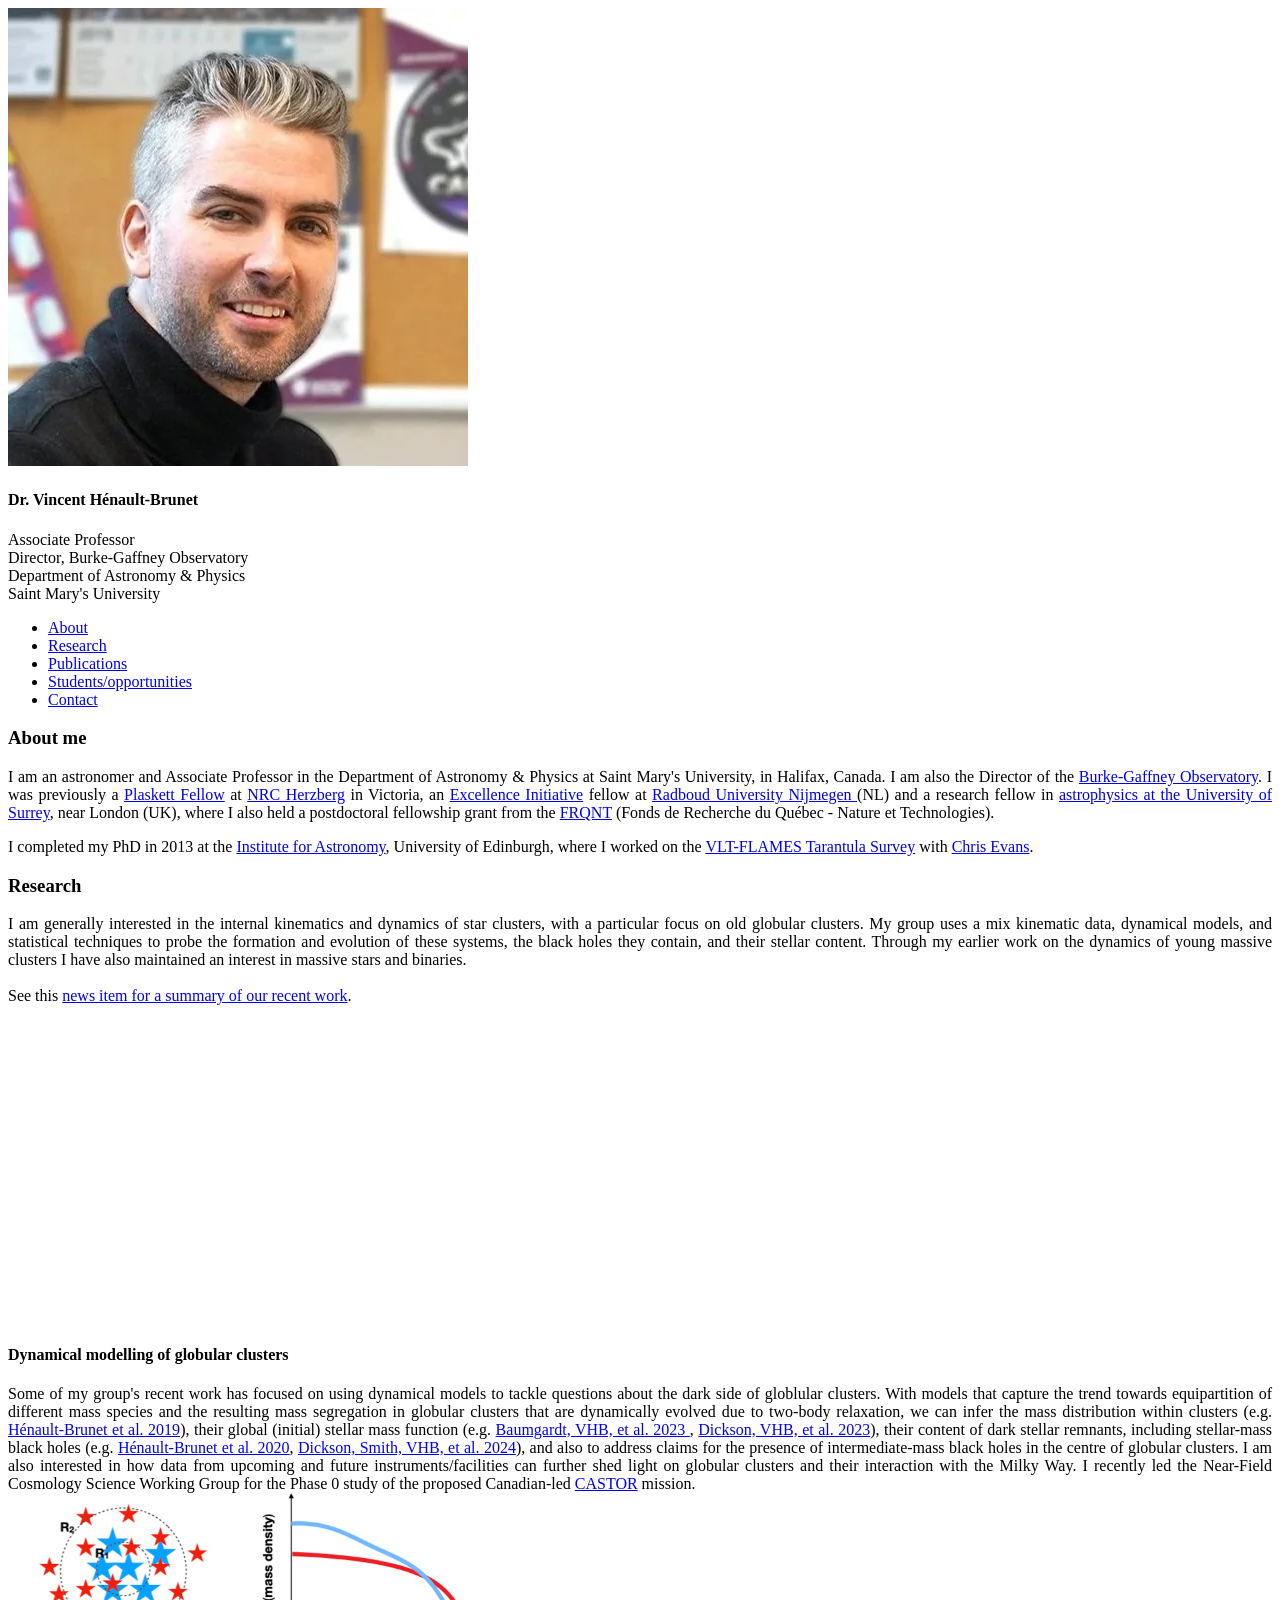
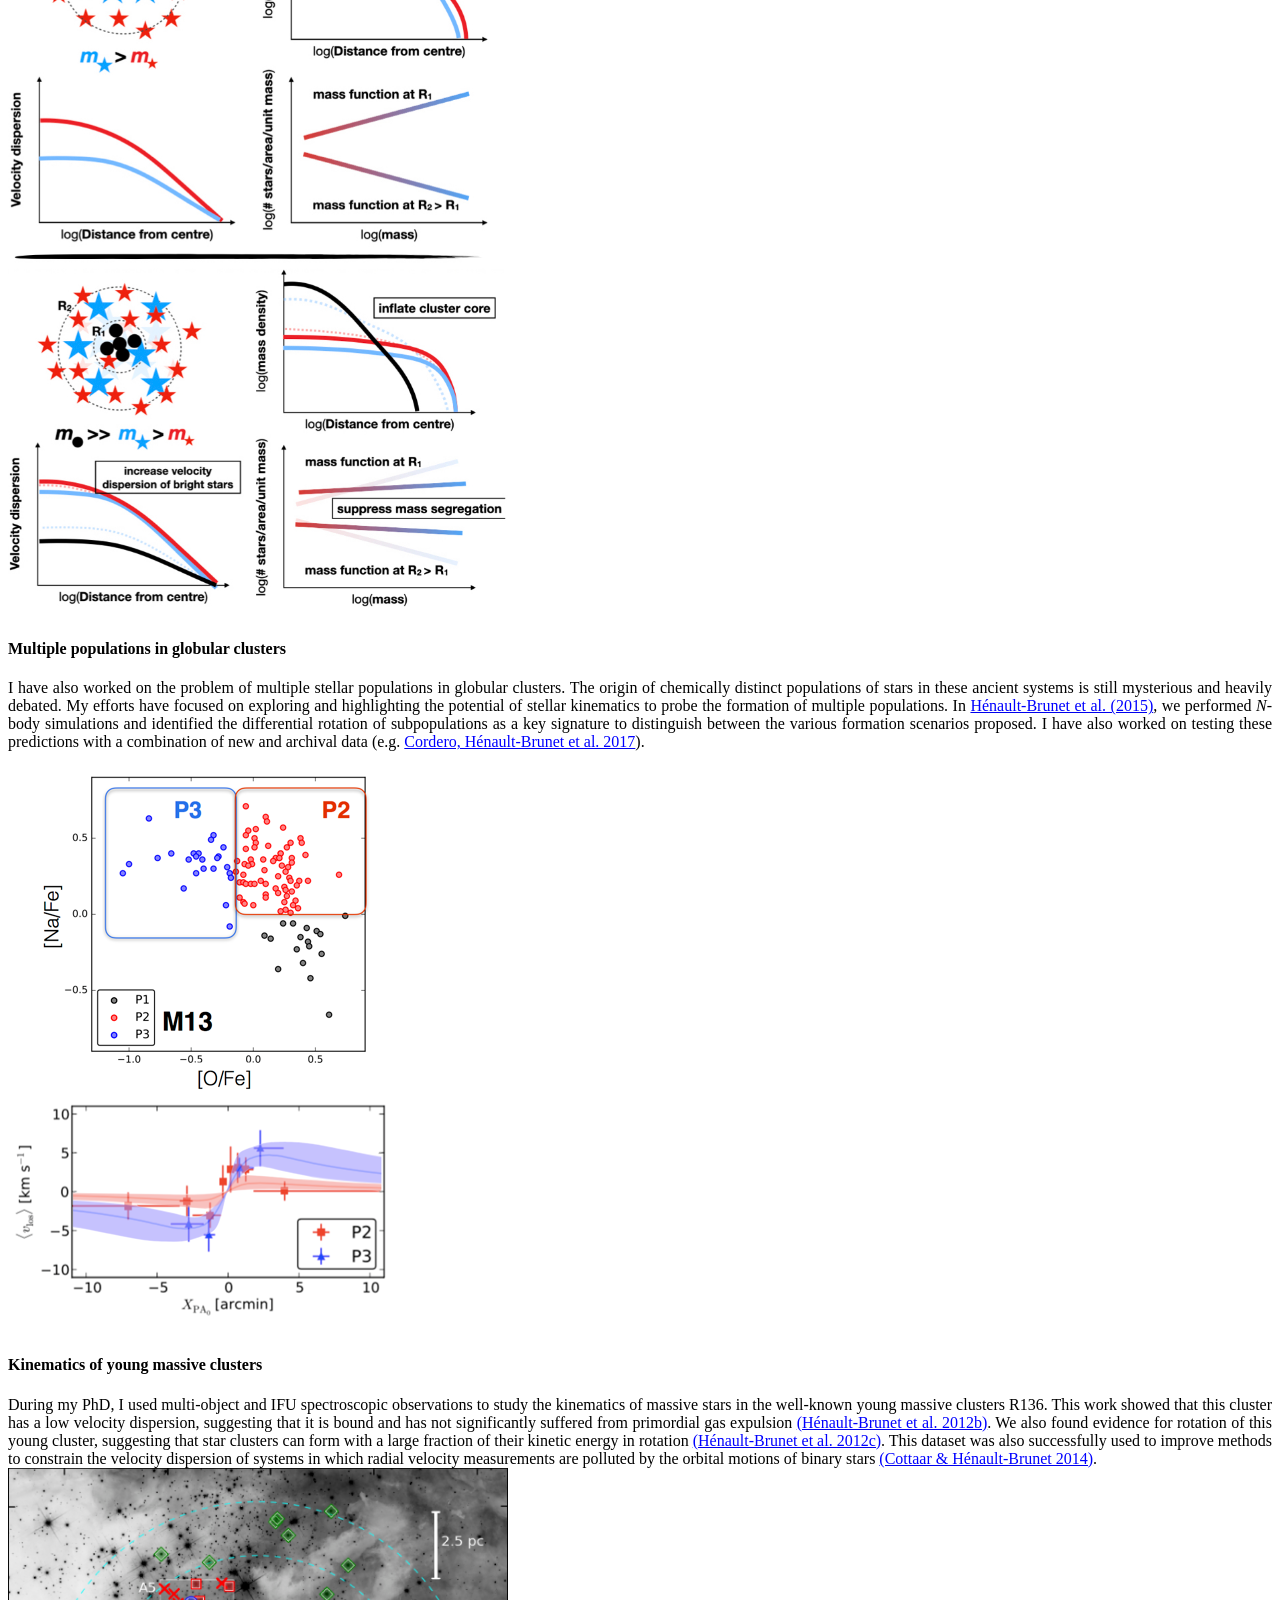
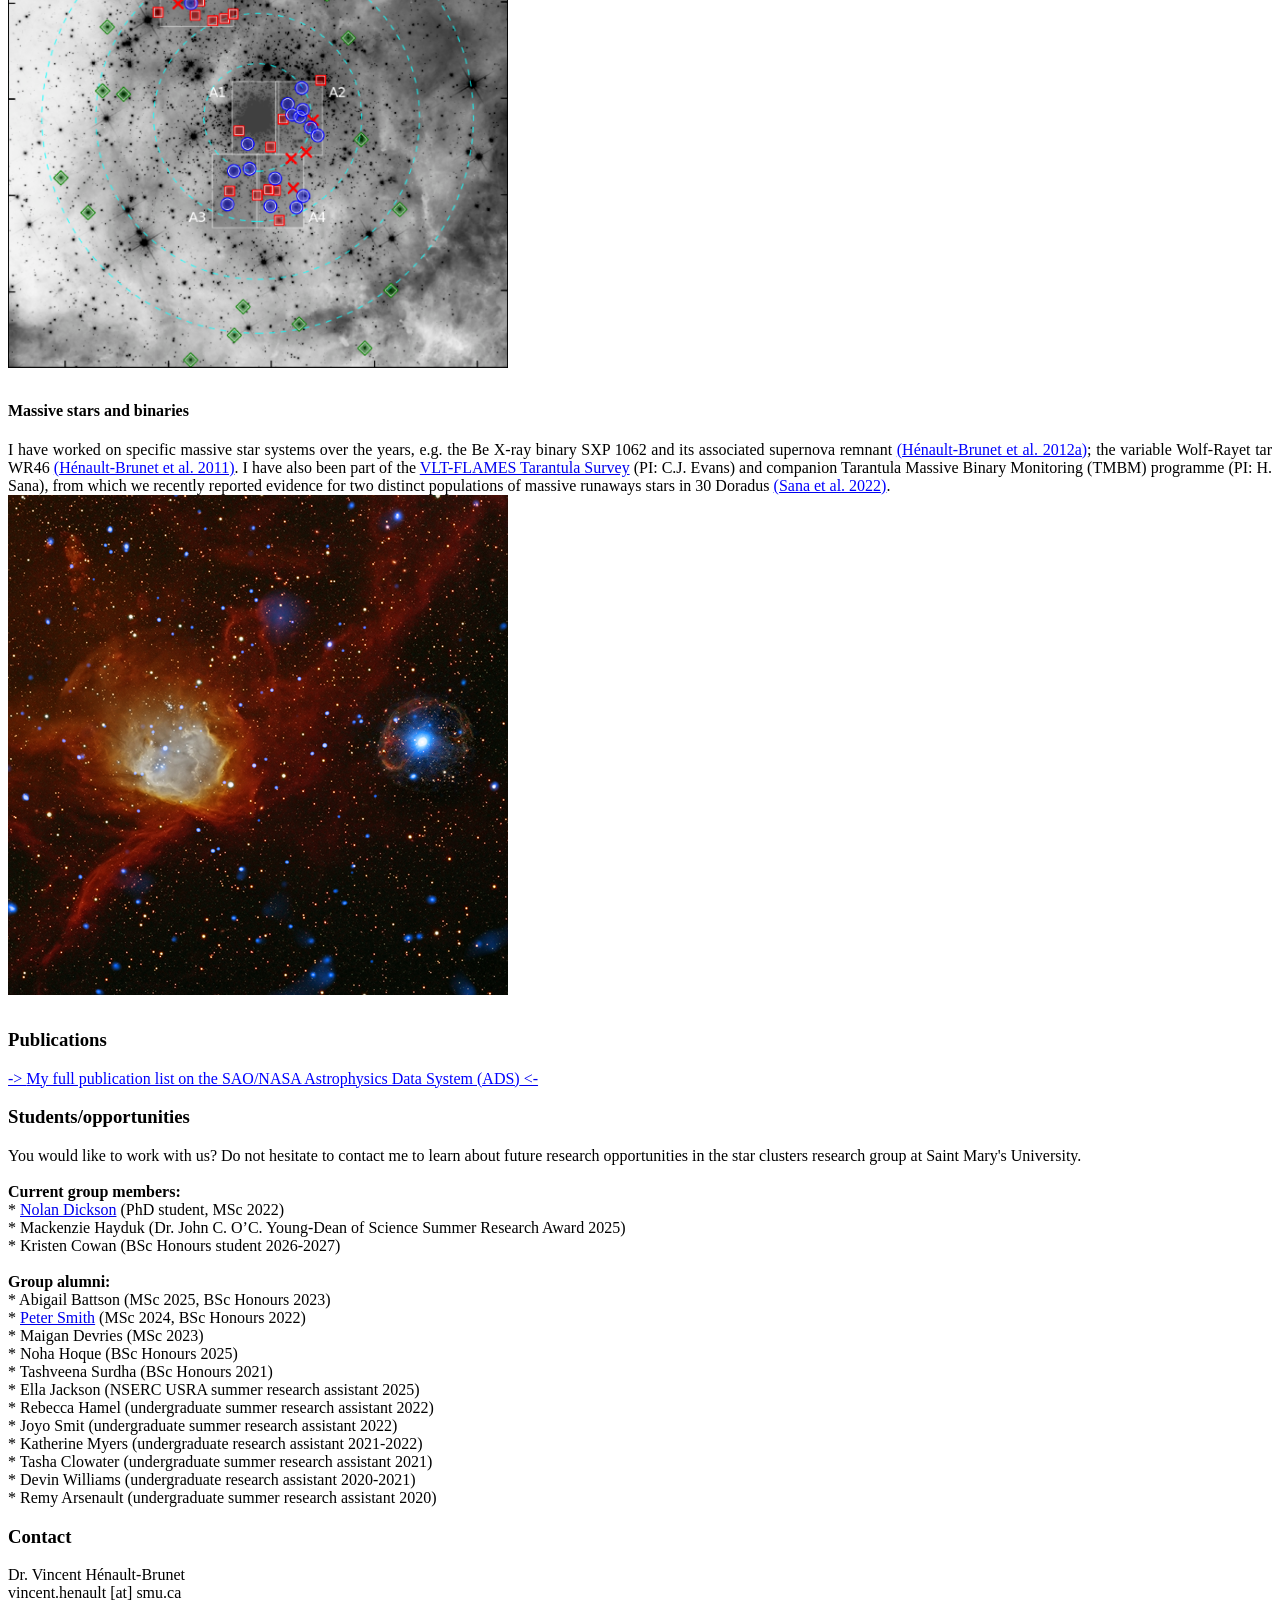
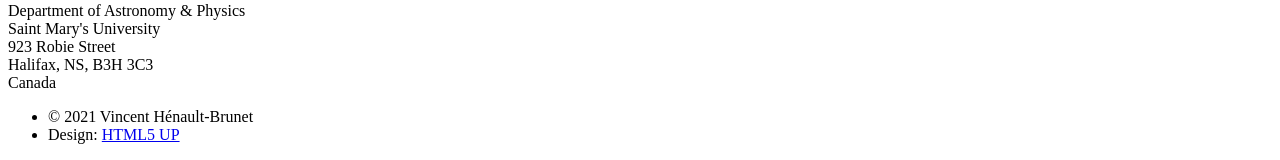
==== index.html @ 4a6a216c "Initial commit: personal research website Static HTML5 UP "Read Only" site, prepared for GitHub Page" ====
<!DOCTYPE HTML> <!-- Read Only by HTML5 UP html5up.net | @n33co Free for
personal and commercial use under the CCA 3.0 license (html5up.net/license) -->
<html> <head> <title>Vincent H&eacute;nault-Brunet / Research web page</title>
<meta http-equiv="content-type" content="text/html; charset=utf-8" /> <meta
name="description" content="" /> <meta name="keywords" content="" /> <!--[if lte
IE 8]><script src="css/ie/html5shiv.js"></script><![endif]--> <script
src="js/jquery.min.js"></script> <script
src="js/jquery.scrollzer.min.js"></script> <script
src="js/jquery.scrolly.min.js"></script> <script src="js/skel.min.js"></script>
<script src="js/skel-layers.min.js"></script> <script src="js/init.js"></script>
<noscript> <link rel="stylesheet" href="css/skel.css" /> <link rel="stylesheet"
href="css/style.css" /> <link rel="stylesheet" href="css/style-xlarge.css" />
</noscript> <!--[if lte IE 8]><link rel="stylesheet" href="css/ie/v8.css"
/><![endif]--> </head> <body>

<!-- Default Statcounter code for Research web page
https://www.astro.ru.nl/~vincenthb -->
<script type="text/javascript">
var sc_project=6821546;
var sc_invisible=1;
var sc_security="20233c30";
</script>
<script type="text/javascript"
src="https://www.statcounter.com/counter/counter.js"
async></script>
<noscript><div class="statcounter"><a title="Web Analytics
Made Easy - StatCounter" href="http://statcounter.com/"
target="_blank"><img class="statcounter"
src="//c.statcounter.com/6821546/0/20233c30/1/" alt="Web
Analytics Made Easy - StatCounter"></a></div></noscript>
<!-- End of Statcounter Code -->


		<div id="wrapper">

			<!-- Header --> <section id="header" class="skel-layers-fixed"> <header>
			<span class="image avatar"><img src="images/VHB2.jpg" alt="" /></span> <h2
			id="logo"><a href="#"></a></h2> <h4>Dr. Vincent H&eacute;nault-Brunet</h4>
			 Associate Professor </br> Director, Burke-Gaffney Observatory </br>Department of Astronomy & Physics </br> Saint Mary's University </br> </header> <nav id="nav"> <ul> <li><a href="#one"
			class="active">About</a></li> <li><a href="#two">Research</a></li> <li ><a
			href="#three">Publications</a></li> <li><a href="#four">Students/opportunities</a></li> <li><a href="#five">Contact</a></li>
			</ul> </nav>


					<footer>

		 </footer> </section>

			<!-- Main --> <div id="main">

					<!-- One --> <section id="one"> <div class="container"> <header
					class="major"> <h3>About me</h3> </header> <p align="justify"
					style="margin-bottom: 10px;"> I am an astronomer and Associate Professor in the Department of
					Astronomy & Physics at Saint Mary's University, in Halifax, Canada. I am also the Director of the <a href="https://observatory.smu.ca">Burke-Gaffney Observatory</a>. I was previously a <a
					href="http://astroherzberg.org/about-us/plaskett-fellowship/">Plaskett
					Fellow</a> at <a href="http://astroherzberg.org/about-us/">NRC
					Herzberg</a> in Victoria, an <a
					href="http://www.ru.nl/excellence/"> Excellence Initiative</a> fellow
					at <a href="https://www.astro.ru.nl/en">Radboud University Nijmegen
					</a> (NL) and a research fellow in <a
					href="https://www.surrey.ac.uk/astrophysics-group">astrophysics at the University of
					Surrey</a>, near London (UK), where I also held a
					postdoctoral fellowship grant from the <a
					href="http://www.frqnt.gouv.qc.ca">FRQNT</a> (Fonds de Recherche du
					Qu&eacute;bec - Nature et Technologies).</p><p align="justify"
					style="margin-bottom: 10px;"> I completed my PhD in 2013 at the <a
					href="http://www.roe.ac.uk/ifa/">Institute for Astronomy</a>,
					University of Edinburgh, where I worked on the <a
					href="http://www.roe.ac.uk/~cje/tarantula/">VLT-FLAMES Tarantula
					Survey</a> with <a
					href="http://www.roe.ac.uk/~cje/">Chris Evans</a>.</p>

							</div> </section>




					<!-- Two --> <section id="two"> <div class="container">
					<h3>Research</h3> <p align="justify">

					I am generally interested in the
					internal kinematics and dynamics of star clusters, with a particular focus on old globular clusters.
					My group uses a mix kinematic data, dynamical models, and statistical techniques to probe the formation and evolution of these
					systems, the black holes they contain, and their stellar content.
					Through my
					earlier work on the dynamics of young massive clusters I have also maintained an
					interest in massive stars and binaries. </br></br>
				See this <a
				href="https://news.smu.ca/news/2025/3/4/astronomers-study-swarms-of-black-holes"><font color="blue" >news item for a summary of our recent work</font></a>.</br>

<iframe width="560" height="315" src="https://www.youtube.com/embed/Ml4jVzB-dcc?si=Z1EGgcB-Htsu3jeB" title="YouTube video player" frameborder="0" allow="accelerometer; autoplay; clipboard-write; encrypted-media; gyroscope; picture-in-picture; web-share" referrerpolicy="strict-origin-when-cross-origin" allowfullscreen></iframe>

			</p>


								<div class="container">

									<article><div class="inner"> <h4> Dynamical modelling of
									globular clusters</h4> <p align="justify"  style="margin-
									bottom: 30px;">
									Some of my group's recent work has focused on using dynamical models to tackle questions about the dark side of globlular clusters.
									With models that capture the trend towards equipartition of different mass species and the resulting mass segregation in globular clusters
									that are dynamically evolved due to two-body relaxation, we can
									infer the mass distribution within
									clusters (e.g. <a
									href="https://ui.adsabs.harvard.edu/abs/2019MNRAS.483.1400H/abstract"><font color="blue" >Hénault-Brunet et al. 2019</font></a>), their global (initial) stellar mass function (e.g. <a href="https://ui.adsabs.harvard.edu/abs/2023MNRAS.521.3991B/abstract"><font color="blue" >Baumgardt, VHB, et al. 2023 </font></a>, <a
									href="https://ui.adsabs.harvard.edu/abs/2023MNRAS.522.5320D/abstract"><font color="blue" >Dickson, VHB, et al. 2023</font></a>), their content of dark stellar
									remnants, including stellar-mass black holes (e.g. <a
									href="https://ui.adsabs.harvard.edu/abs/2020MNRAS.491..113H/abstract"><font color="blue" >Hénault-Brunet et al. 2020</font></a>, <a
									href="https://ui.adsabs.harvard.edu/abs/2024MNRAS.529..331D/abstract"><font color="blue" >Dickson, Smith, VHB, et al. 2024</font></a>), and also to address claims for the presence of
									intermediate-mass black holes in the centre of globular
									clusters.
									I am also interested in how data from upcoming and future instruments/facilities can further shed light on globular clusters and their interaction with the Milky Way. I recently led the Near-Field Cosmology Science Working Group for the Phase 0 study of the proposed Canadian-led <a
									href="https://www.castormission.org"><font color="blue" >CASTOR</font></a> mission.</br>

									<a
									href=""
									class="image"><img src="images/BH_GC.jpeg" width="500" alt=""
									/></a>


										</p></div> </article>






	<article>
	 <div class="inner"> <h4>Multiple populations in globular clusters</h4> <p
	align="justify"  style="margin-bottom: 30px;"> I have also worked on the problem of multiple stellar populations
	in globular clusters. The origin of chemically distinct populations of stars
	in these ancient systems is still mysterious and heavily debated. My efforts have focused
	on exploring and highlighting the potential of stellar kinematics to probe the
	formation of multiple populations. In <a
	href="http://adsabs.harvard.edu/abs/2015MNRAS.450.1164H"> <font color="blue"
	>H&eacute;nault-Brunet et al. (2015)</font></a>, we performed <i>N</i>-body
	simulations and identified the differential rotation of subpopulations as a
	key signature to distinguish between the various formation scenarios proposed.
	I have also worked on testing these predictions with a combination of new and archival
	data (e.g. <a href="http://adsabs.harvard.edu/abs/2017MNRAS.465.3515C"><font
	color="blue">Cordero, H&eacute;nault-Brunet et al. 2017</font></a>)</a>.</br>

	<a href="http://adsabs.harvard.edu/abs/2017MNRAS.465.3515C" class="image"><img src="images/m13_2.png" alt="" /></p></a></div> </article>


									<article> <div class="inner"> <h4>Kinematics of young massive
									clusters</h4> <p align="justify"  style="margin-bottom:
									30px;">During my PhD, I used multi-object and IFU
									spectroscopic observations to study the kinematics of massive
									stars in the well-known young massive clusters R136. This work
									 showed that this cluster has a low velocity dispersion,
									suggesting that it is bound and has not significantly suffered
									 from primordial gas expulsion <a
									href="http://adsabs.harvard.edu/abs/2012A%26A...546A..73H">
									<font color="blue" >(H&eacute;nault-Brunet et al.
									2012b)</font></a>. We also found evidence for rotation of this
									 young cluster, suggesting that star clusters can form with a
									large fraction of their kinetic energy in rotation <a
									href="http://adsabs.harvard.edu/abs/2012A%26A...545L...1H">
									<font color="blue" >(H&eacute;nault-Brunet et al.
									2012c)</font></a>. This dataset was also successfully used to
									improve methods to constrain the velocity dispersion of
									systems in which radial velocity measurements are polluted by
									the orbital motions of binary stars <a
									href="http://adsabs.harvard.edu/abs/2014A%26A...562A..20C">
									<font color="blue" >(Cottaar & H&eacute;nault-Brunet
									2014)</font></a>.</br>

									<a
								 href="http://adsabs.harvard.edu/abs/2012A%26A...546A..73H"
								 class="image"><img src="images/R136_sources_nosat.png" width="500" alt=""
								 /></a>

						</p> </div> </article>

																			<article>
																			<div class="inner"> <h4>Massive stars and binaries</h4> <p align="justify"
																			style="margin-bottom: 30px;">I have worked
																			on specific massive star systems over the
																			years, e.g. the Be X-ray binary SXP 1062
																			and its associated supernova remnant <a
																			href="http://adsabs.harvard.edu/abs/2012MNR
																			RAS.420L..13H"> <font color="blue"
																			>(H&eacute;nault-Brunet et al.
																			2012a)</font></a>; the variable Wolf-Rayet
																			 tar WR46 <a
																			href="http://adsabs.harvard.edu/abs/2011ApJ
																			J...735...13H"> <font color="blue"
																			>(H&eacute;nault-Brunet et al.
																			2011)</font></a>. I have also been part
																			of the <a
																			href="http://www.roe.ac.uk/~cje/tarantula/"
																			">VLT-FLAMES Tarantula Survey</a> (PI:
																			C.J. Evans) and companion Tarantula Massive
																			Binary Monitoring (TMBM) programme (PI: H.
																			Sana), from which we recently reported evidence for two distinct populations of massive runaways stars in 30 Doradus <a
																		 href="https://ui.adsabs.harvard.edu/abs/2022A%26A...668L...5S/abstract"> <font color="blue"
																		 >(Sana et al.
																		 2022)</font></a>.</br>

																			<a href="http://chandra.harvard.edu/photo/2011/sxp1062/" class="image"><img
																			src="images/sxp1062_lg.jpg" width="500" alt="" /></a>

										</p> </div> </article>

								</div> </div>


						</section>


					<!-- Three --> <section id="three"> <div class="container">
					<h3>Publications</h3> <p><a href="https://ui.adsabs.harvard.edu/search/filter_database_fq_database=OR&filter_database_fq_database=database%3A%22astronomy%22&fq=%7B!type%3Daqp%20v%3D%24fq_database%7D&fq_database=(database%3A%22astronomy%22)&q=author%3A(%22henault-brunet%22)&sort=date%20desc%2C%20bibcode%20desc&p_=0">->
					<font color="blue"> My full publication list on the SAO/NASA
					Astrophysics Data System (ADS)</font> <-</a></p>



    </div>

						</section>


					<!-- Four --> <section id="four"> <div class="container">
					<h3>Students/opportunities</h3> <p> You would like to work with us? Do not hesitate to contact me to learn about future research opportunities in the star clusters research group at Saint Mary's University. </br></br>
					<b>Current group members:</b></br>
				        * <a href="http://observatory.smu.ca/~ndickson/">Nolan Dickson</a> (PhD student, MSc 2022)</br>
					* Mackenzie Hayduk (Dr. John C. O’C. Young-Dean of Science Summer Research Award 2025) </br>
					* Kristen Cowan (BSc Honours student 2026-2027)</br>
					</br>

					<b>Group alumni:</b></br>
					* Abigail Battson (MSc 2025, BSc Honours 2023)</br>
					* <a href='https://pjs902.github.io'>Peter Smith</a> (MSc 2024, BSc Honours 2022)</br>
					* Maigan Devries (MSc 2023)</br>
					* Noha Hoque (BSc Honours 2025) </br>
					* Tashveena Surdha (BSc Honours 2021)</br>
					* Ella Jackson (NSERC USRA summer research assistant 2025)</br>
					* Rebecca Hamel (undergraduate summer research assistant 2022)</br>
					* Joyo Smit (undergraduate summer research assistant 2022)</br>
					* Katherine Myers (undergraduate research assistant 2021-2022)</br>
					* Tasha Clowater (undergraduate summer research assistant 2021)</br>
					* Devin Williams (undergraduate research assistant 2020-2021)</br>
					* Remy Arsenault (undergraduate summer research assistant 2020)</br>
					</p>
					</div> </section>

					<!-- Five --> <section id="five"> <div class="container">
					<h3>Contact</h3> <p>Dr. Vincent H&eacute;nault-Brunet </br>
					vincent.henault [at] smu.ca </br>Department of Astronomy &amp; Physics </br>
					Saint Mary's University </br> 923 Robie Street </br>  Halifax, NS, B3H 3C3
					</br> Canada</p>
					</div> </section>







				</div>

			<!-- Footer --> <section id="footer"> <div class="container"> <ul
			class="copyright"> <li>&copy; 2021 Vincent H&eacute;nault-Brunet</li><li>Design: <a href="http://html5up.net">HTML5 UP</a></li>
			</ul> </div> </section>

		</div>




	</body>
</html>
---- css/skel.css ----
/* Resets (http://meyerweb.com/eric/tools/css/reset/ | v2.0 | 20110126 | License: none (public domain)) */

	html,body,div,span,applet,object,iframe,h1,h2,h3,h4,h5,h6,p,blockquote,pre,a,abbr,acronym,address,big,cite,code,del,dfn,em,img,ins,kbd,q,s,samp,small,strike,strong,sub,sup,tt,var,b,u,i,center,dl,dt,dd,ol,ul,li,fieldset,form,label,legend,table,caption,tbody,tfoot,thead,tr,th,td,article,aside,canvas,details,embed,figure,figcaption,footer,header,hgroup,menu,nav,output,ruby,section,summary,time,mark,audio,video{margin:0;padding:0;border:0;font-size:100%;font:inherit;vertical-align:baseline;}article,aside,details,figcaption,figure,footer,header,hgroup,menu,nav,section{display:block;}body{line-height:1;}ol,ul{list-style:none;}blockquote,q{quotes:none;}blockquote:before,blockquote:after,q:before,q:after{content:'';content:none;}table{border-collapse:collapse;border-spacing:0;}body{-webkit-text-size-adjust:none}

/* Box Model */

	*, *:before, *:after {
		-moz-box-sizing: border-box;
		-webkit-box-sizing: border-box;
		box-sizing: border-box;
	}

/* Container */

	.container {
		margin-left: auto;
		margin-right: auto;

		/* width: (containers) */
		width: 45em;
	}

	/* Modifiers */

		/* 125% */
			.container.\31 25\25 {
				width: 100%;

				/* max-width: (containers * 1.25) */
				max-width: 56.25em;

				/* min-width: (containers) */
				min-width: 45em;
			}

		/* 75% */
			.container.\37 5\25 {

				/* width: (containers * 0.75) */
				width: 33.75em;

			}

		/* 50% */
			.container.\35 0\25 {

				/* width: (containers * 0.50) */
				width: 22.5em;

			}

		/* 25% */
			.container.\32 5\25 {

				/* width: (containers * 0.25) */
				width: 11.25em;

			}

/* Grid */

	.row {
		border-bottom: solid 1px transparent;
	}

	.row > * {
		float: left;
	}

	.row:after, .row:before {
		content: '';
		display: block;
		clear: both;
		height: 0;
	}

	.row.uniform > * > :first-child {
		margin-top: 0;
	}

	.row.uniform > * > :last-child {
		margin-bottom: 0;
	}

	/* Gutters */

		/* Normal */

			.row > * {
				/* padding: (gutters.horizontal) 0 0 (gutters.vertical) */
				padding: 0 0 0 2em;
			}

			.row {
				/* margin: -(gutters.horizontal) 0 -1px -(gutters.vertical) */
				margin: 0 0 -1px -2em;
			}

			.row.uniform > * {
				/* padding: (gutters.vertical) 0 0 (gutters.vertical) */
				padding: 2em 0 0 2em;
			}

			.row.uniform {
				/* margin: -(gutters.vertical) 0 -1px -(gutters.vertical) */
				margin: -2em 0 -1px -2em;
			}

		/* 200% */

			.row.\32 00\25 > * {
				/* padding: (gutters.horizontal) 0 0 (gutters.vertical) */
				padding: 0 0 0 4em;
			}

			.row.\32 00\25 {
				/* margin: -(gutters.horizontal) 0 -1px -(gutters.vertical) */
				margin: 0 0 -1px -4em;
			}

			.row.uniform.\32 00\25 > * {
				/* padding: (gutters.vertical) 0 0 (gutters.vertical) */
				padding: 4em 0 0 4em;
			}

			.row.uniform.\32 00\25 {
				/* margin: -(gutters.vertical) 0 -1px -(gutters.vertical) */
				margin: -4em 0 -1px -4em;
			}

		/* 150% */

			.row.\31 50\25 > * {
				/* padding: (gutters.horizontal) 0 0 (gutters.vertical) */
				padding: 0 0 0 1.5em;
			}

			.row.\31 50\25 {
				/* margin: -(gutters.horizontal) 0 -1px -(gutters.vertical) */
				margin: 0 0 -1px -1.5em;
			}

			.row.uniform.\31 50\25 > * {
				/* padding: (gutters.vertical) 0 0 (gutters.vertical) */
				padding: 1.5em 0 0 1.5em;
			}

			.row.uniform.\31 50\25 {
				/* margin: -(gutters.vertical) 0 -1px -(gutters.vertical) */
				margin: -1.5em 0 -1px -1.5em;
			}

		/* 50% */

			.row.\35 0\25 > * {
				/* padding: (gutters.horizontal) 0 0 (gutters.vertical) */
				padding: 0 0 0 1em;
			}

			.row.\35 0\25 {
				/* margin: -(gutters.horizontal) 0 -1px -(gutters.vertical) */
				margin: 0 0 -1px -1em;
			}

			.row.uniform.\35 0\25 > * {
				/* padding: (gutters.vertical) 0 0 (gutters.vertical) */
				padding: 1em 0 0 1em;
			}

			.row.uniform.\35 0\25 {
				/* margin: -(gutters.vertical) 0 -1px -(gutters.vertical) */
				margin: -1em 0 -1px -1em;
			}

		/* 25% */

			.row.\32 5\25 > * {
				/* padding: (gutters.horizontal) 0 0 (gutters.vertical) */
				padding: 0 0 0 0.5em;
			}

			.row.\32 5\25 {
				/* margin: -(gutters.horizontal) 0 -1px -(gutters.vertical) */
				margin: 0 0 -1px -0.5em;
			}

			.row.uniform.\32 5\25 > * {
				/* padding: (gutters.vertical) 0 0 (gutters.vertical) */
				padding: 0.5em 0 0 0.5em;
			}

			.row.uniform.\32 5\25 {
				/* margin: -(gutters.vertical) 0 -1px -(gutters.vertical) */
				margin: -0.5em 0 -1px -0.5em;
			}

		/* 0% */

			.row.\30 \25 > * {
				padding: 0;
			}

			.row.\30 \25 {
				margin: 0 0 -1px 0;
			}

	/* Cells */

		.\31 2u, .\31 2u\24 { width: 100%; clear: none; margin-left: 0; }
		.\31 1u, .\31 1u\24 { width: 91.6666666667%; clear: none; margin-left: 0; }
		.\31 0u, .\31 0u\24 { width: 83.3333333333%; clear: none; margin-left: 0; }
		.\39 u, .\39 u\24 { width: 75%; clear: none; margin-left: 0; }
		.\38 u, .\38 u\24 { width: 66.6666666667%; clear: none; margin-left: 0; }
		.\37 u, .\37 u\24 { width: 58.3333333333%; clear: none; margin-left: 0; }
		.\36 u, .\36 u\24 { width: 50%; clear: none; margin-left: 0; }
		.\35 u, .\35 u\24 { width: 41.6666666667%; clear: none; margin-left: 0; }
		.\34 u, .\34 u\24 { width: 33.3333333333%; clear: none; margin-left: 0; }
		.\33 u, .\33 u\24 { width: 25%; clear: none; margin-left: 0; }
		.\32 u, .\32 u\24 { width: 16.6666666667%; clear: none; margin-left: 0; }
		.\31 u, .\31 u\24 { width: 8.3333333333%; clear: none; margin-left: 0; }

		.\31 2u\24 + *,
		.\31 1u\24 + *,
		.\31 0u\24 + *,
		.\39 u\24 + *,
		.\38 u\24 + *,
		.\37 u\24 + *,
		.\36 u\24 + *,
		.\35 u\24 + *,
		.\34 u\24 + *,
		.\33 u\24 + *,
		.\32 u\24 + *,
		.\31 u\24 + * {
			clear: left;
		}

		.\-11u { margin-left: 91.6666666667% }
		.\-10u { margin-left: 83.3333333333% }
		.\-9u { margin-left: 75% }
		.\-8u { margin-left: 66.6666666667% }
		.\-7u { margin-left: 58.3333333333% }
		.\-6u { margin-left: 50% }
		.\-5u { margin-left: 41.6666666667% }
		.\-4u { margin-left: 33.3333333333% }
		.\-3u { margin-left: 25% }
		.\-2u { margin-left: 16.6666666667% }
		.\-1u { margin-left: 8.3333333333% }
---- css/ie/v8.css ----
/*
	Read Only by HTML5 UP
	html5up.net | @n33co
	Free for personal and commercial use under the CCA 3.0 license (html5up.net/license)
*/

/* Basic */

	code,
	input[type="text"],
	input[type="password"],
	input[type="email"],
	select,
	textarea,
	.box,
	.image,
	.image img,
	input[type="submit"],
	input[type="reset"],
	input[type="button"],
	.button {
		position: relative;
		-ms-behavior: url("css/ie/PIE.htc");
	}

/* Form */

	input[type="text"],
	input[type="password"],
	input[type="email"],
	select {
		line-height: 2.75em;
	}

	input[type="checkbox"],
	input[type="radio"] {
		-moz-appearance: normal;
		-webkit-appearance: normal;
		-o-appearance: normal;
		-ms-appearance: normal;
		appearance: normal;
	}

		input[type="checkbox"] + label,
		input[type="radio"] + label {
			padding: 0 0 0 1.5em;
		}

			input[type="checkbox"] + label:before,
			input[type="radio"] + label:before {
				display: none;
			}

/* Button */

	input[type="submit"].alt,
	input[type="reset"].alt,
	input[type="button"].alt,
	.button.alt {
		border: solid 2px #e4e4e4;
	}
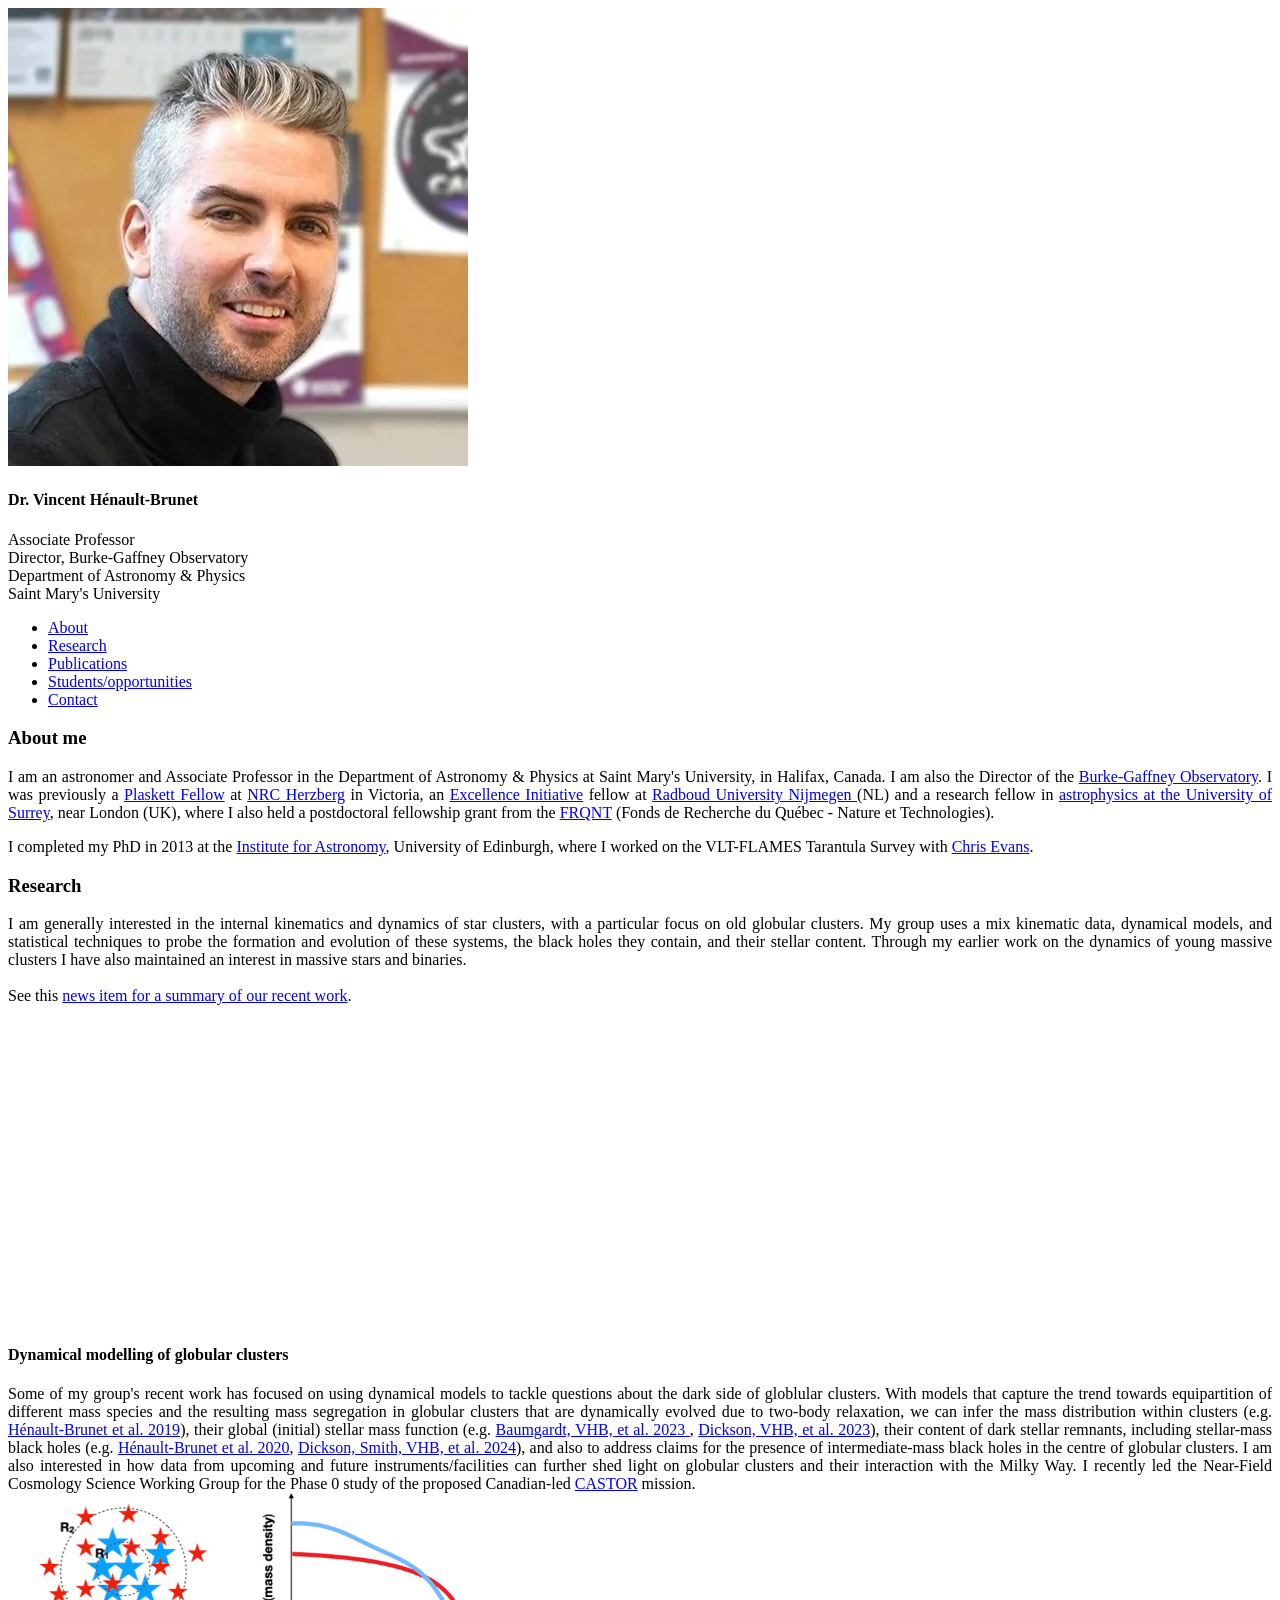
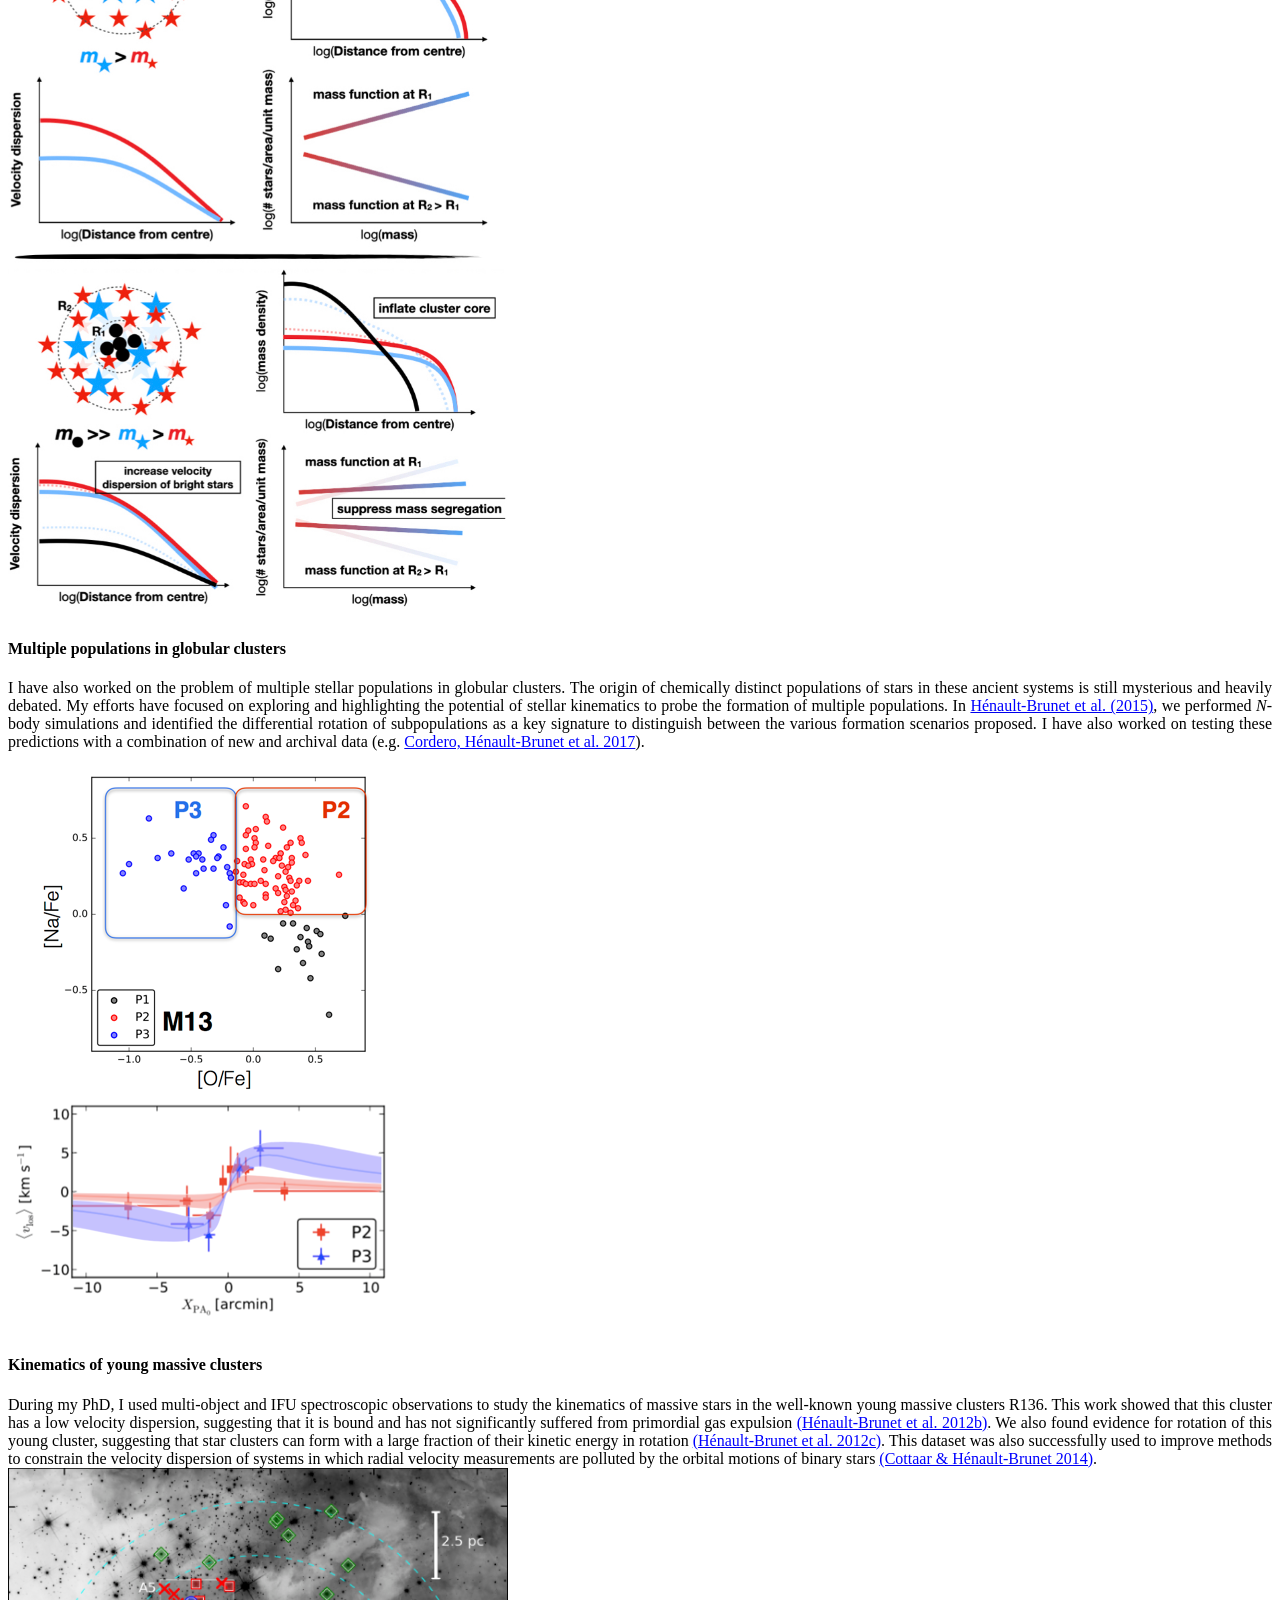
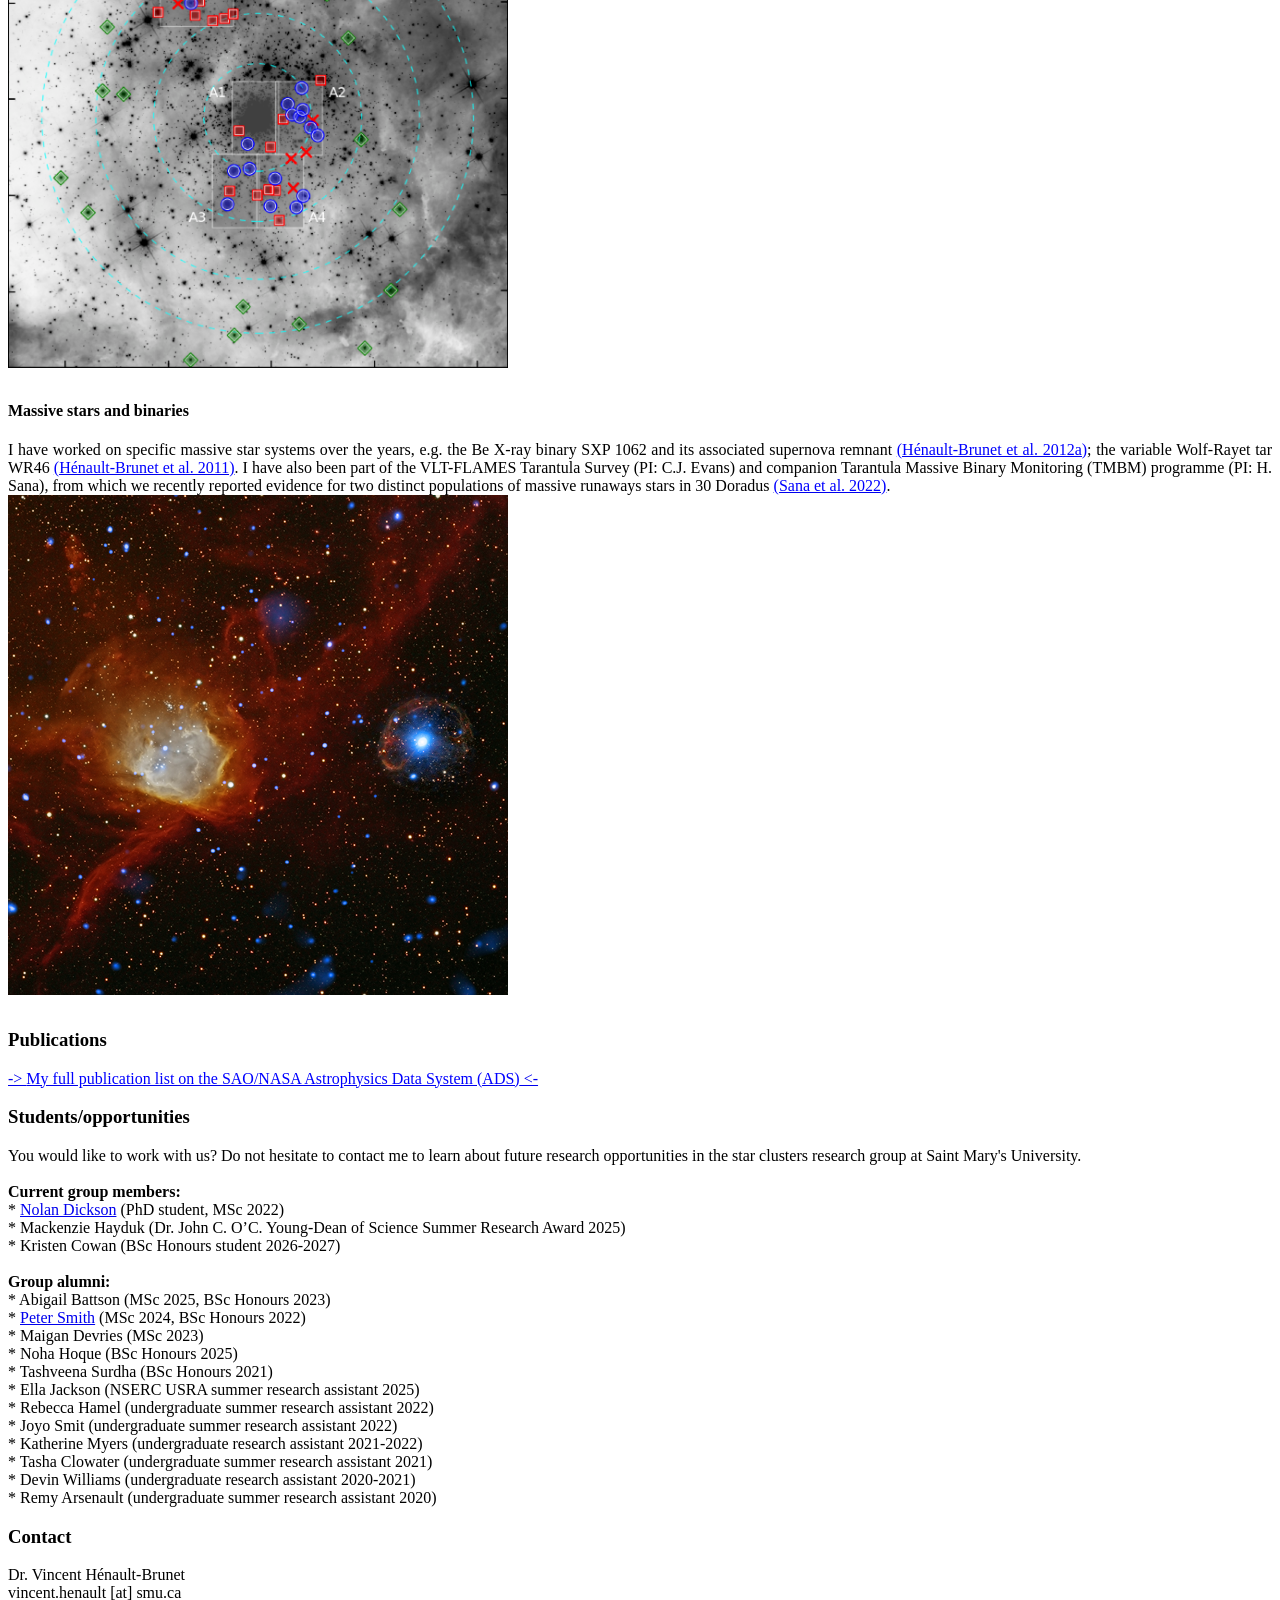
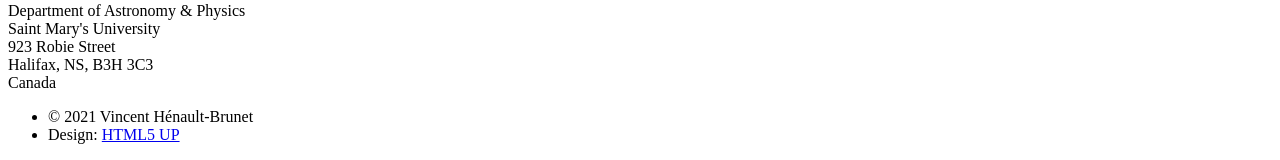
==== commit 1aaedc76: "Remove dead Tarantula Survey links and repair other broken URLs - unlink the two roe.ac.uk/~cje/tara" ====
--- a/index.html
+++ b/index.html
@@ -56,19 +56,18 @@
 					Fellow</a> at <a href="http://astroherzberg.org/about-us/">NRC
 					Herzberg</a> in Victoria, an <a
 					href="http://www.ru.nl/excellence/"> Excellence Initiative</a> fellow
-					at <a href="https://www.astro.ru.nl/en">Radboud University Nijmegen
+					at <a href="https://www.astro.ru.nl/">Radboud University Nijmegen
 					</a> (NL) and a research fellow in <a
 					href="https://www.surrey.ac.uk/astrophysics-group">astrophysics at the University of
 					Surrey</a>, near London (UK), where I also held a
 					postdoctoral fellowship grant from the <a
-					href="http://www.frqnt.gouv.qc.ca">FRQNT</a> (Fonds de Recherche du
+					href="https://frq.gouv.qc.ca/en/nature-et-technologies/">FRQNT</a> (Fonds de Recherche du
 					Qu&eacute;bec - Nature et Technologies).</p><p align="justify"
 					style="margin-bottom: 10px;"> I completed my PhD in 2013 at the <a
 					href="http://www.roe.ac.uk/ifa/">Institute for Astronomy</a>,
-					University of Edinburgh, where I worked on the <a
-					href="http://www.roe.ac.uk/~cje/tarantula/">VLT-FLAMES Tarantula
-					Survey</a> with <a
-					href="http://www.roe.ac.uk/~cje/">Chris Evans</a>.</p>
+					University of Edinburgh, where I worked on the VLT-FLAMES Tarantula
+					Survey with <a
+					href="https://www.stsci.edu/who-we-are/leadership/chris-evans">Chris Evans</a>.</p>
 
 							</div> </section>
 
@@ -139,7 +138,7 @@
 	key signature to distinguish between the various formation scenarios proposed.
 	I have also worked on testing these predictions with a combination of new and archival
 	data (e.g. <a href="http://adsabs.harvard.edu/abs/2017MNRAS.465.3515C"><font
-	color="blue">Cordero, H&eacute;nault-Brunet et al. 2017</font></a>)</a>.</br>
+	color="blue">Cordero, H&eacute;nault-Brunet et al. 2017</font></a>).</br>
 
 	<a href="http://adsabs.harvard.edu/abs/2017MNRAS.465.3515C" class="image"><img src="images/m13_2.png" alt="" /></p></a></div> </article>
 
@@ -180,18 +179,15 @@
 																			on specific massive star systems over the
 																			years, e.g. the Be X-ray binary SXP 1062
 																			and its associated supernova remnant <a
-																			href="http://adsabs.harvard.edu/abs/2012MNR
-																			RAS.420L..13H"> <font color="blue"
+																			href="https://ui.adsabs.harvard.edu/abs/2012MNRAS.420L..13H/abstract"> <font color="blue"
 																			>(H&eacute;nault-Brunet et al.
 																			2012a)</font></a>; the variable Wolf-Rayet
 																			 tar WR46 <a
-																			href="http://adsabs.harvard.edu/abs/2011ApJ
-																			J...735...13H"> <font color="blue"
+																			href="https://ui.adsabs.harvard.edu/abs/2011ApJ...735...13H/abstract"> <font color="blue"
 																			>(H&eacute;nault-Brunet et al.
 																			2011)</font></a>. I have also been part
-																			of the <a
-																			href="http://www.roe.ac.uk/~cje/tarantula/"
-																			">VLT-FLAMES Tarantula Survey</a> (PI:
+																			of the
+																			VLT-FLAMES Tarantula Survey (PI:
 																			C.J. Evans) and companion Tarantula Massive
 																			Binary Monitoring (TMBM) programme (PI: H.
 																			Sana), from which we recently reported evidence for two distinct populations of massive runaways stars in 30 Doradus <a
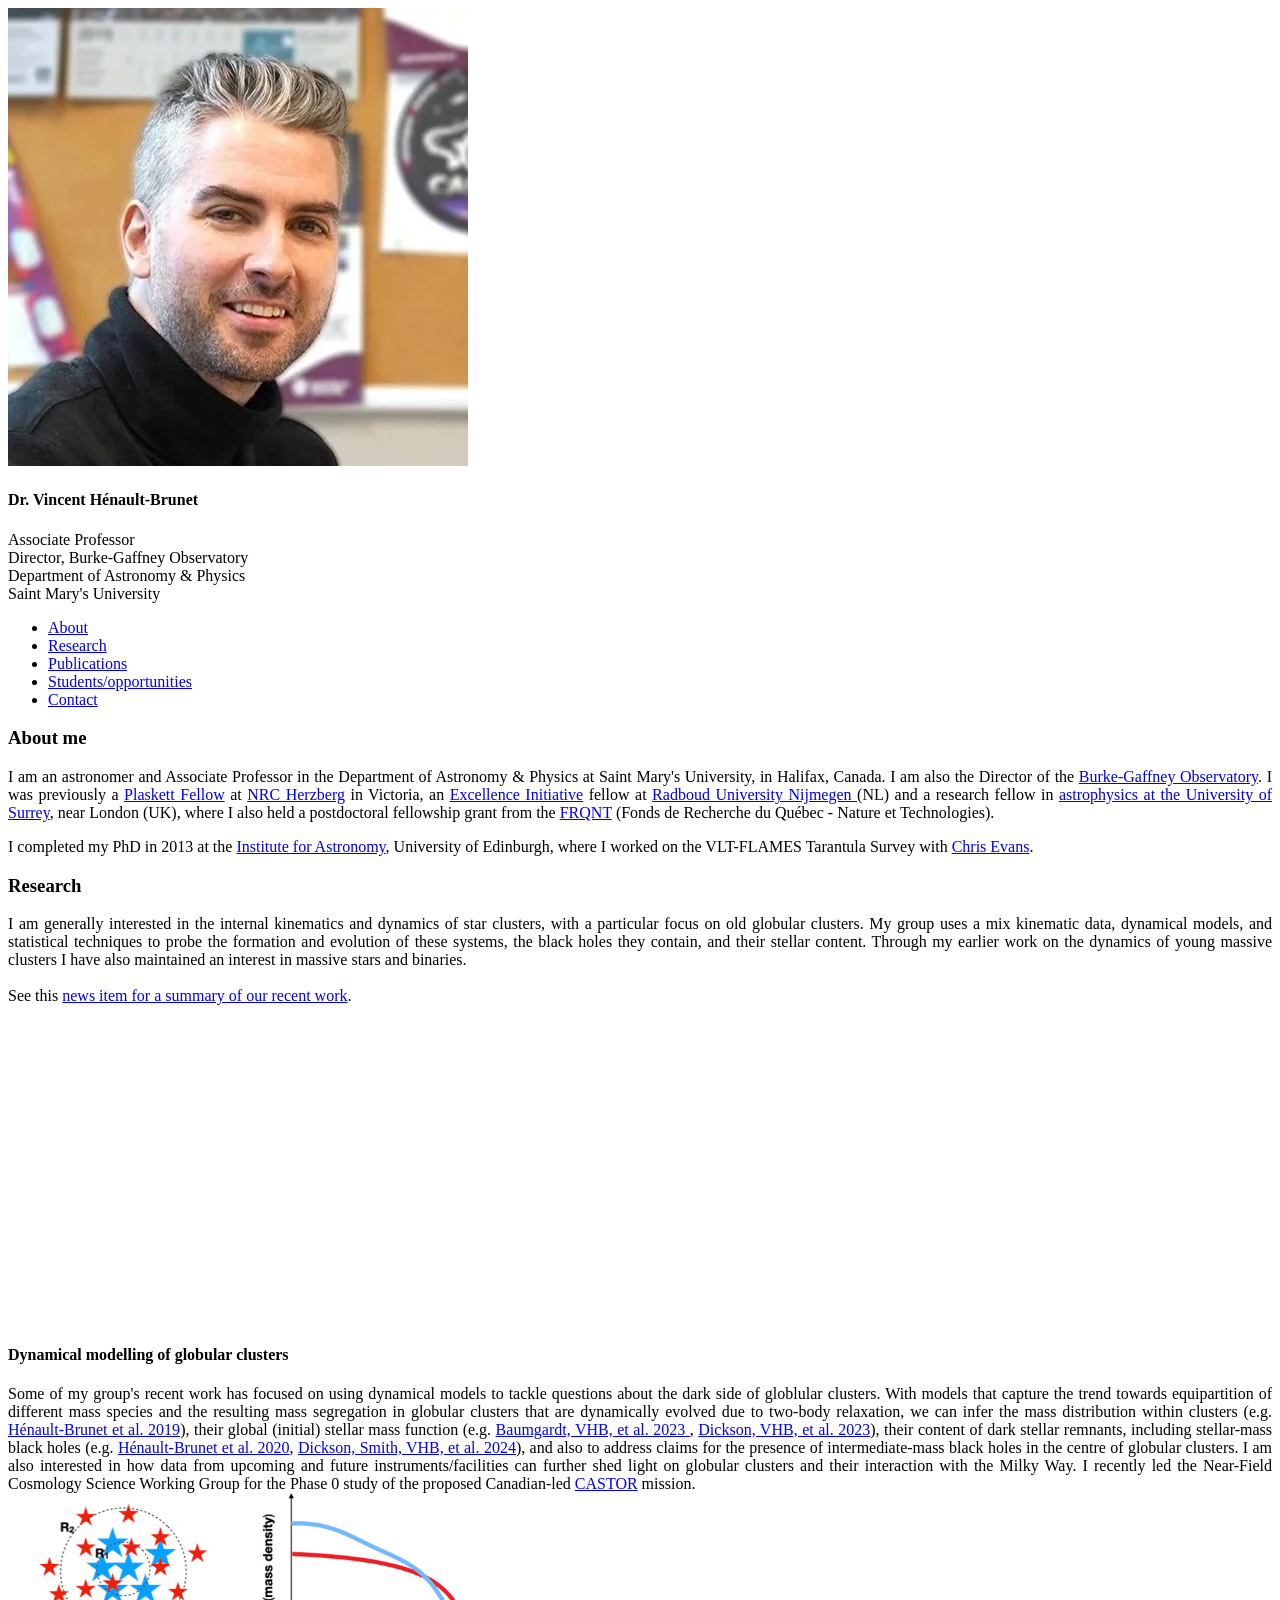
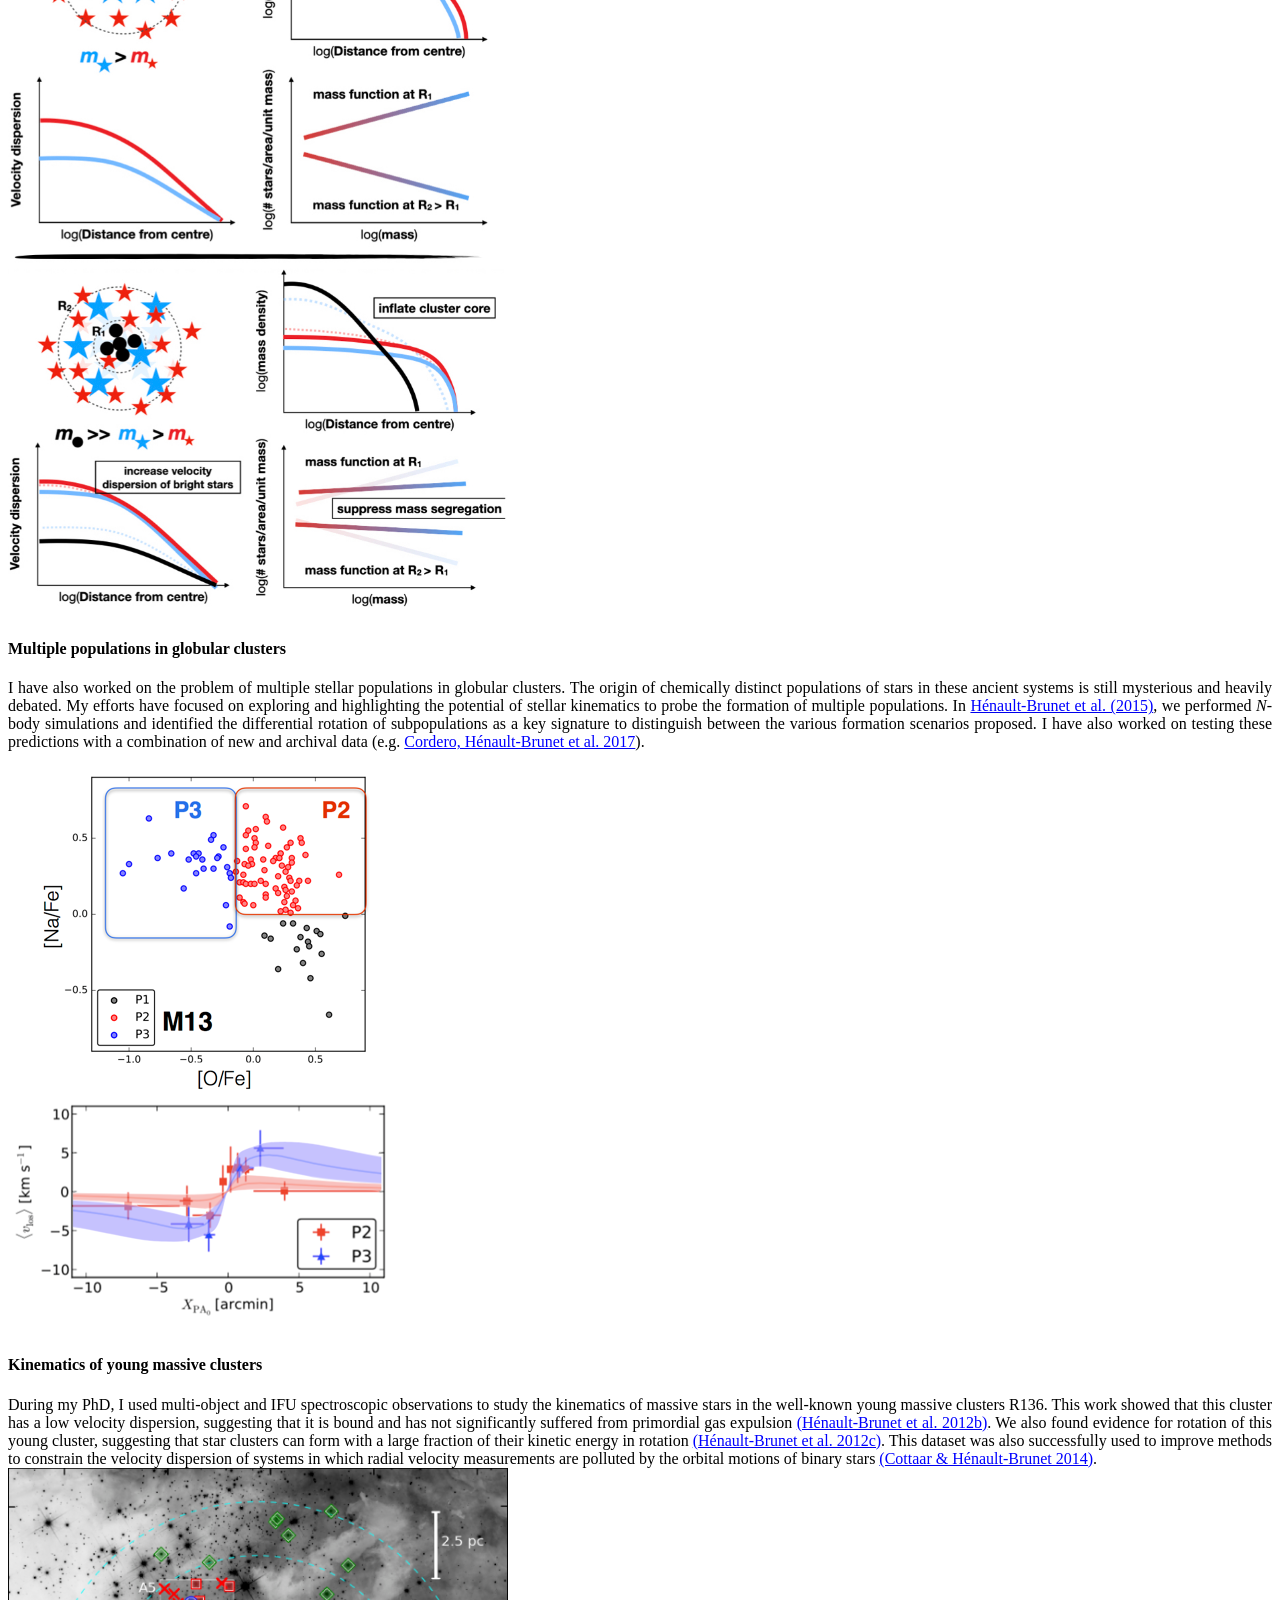
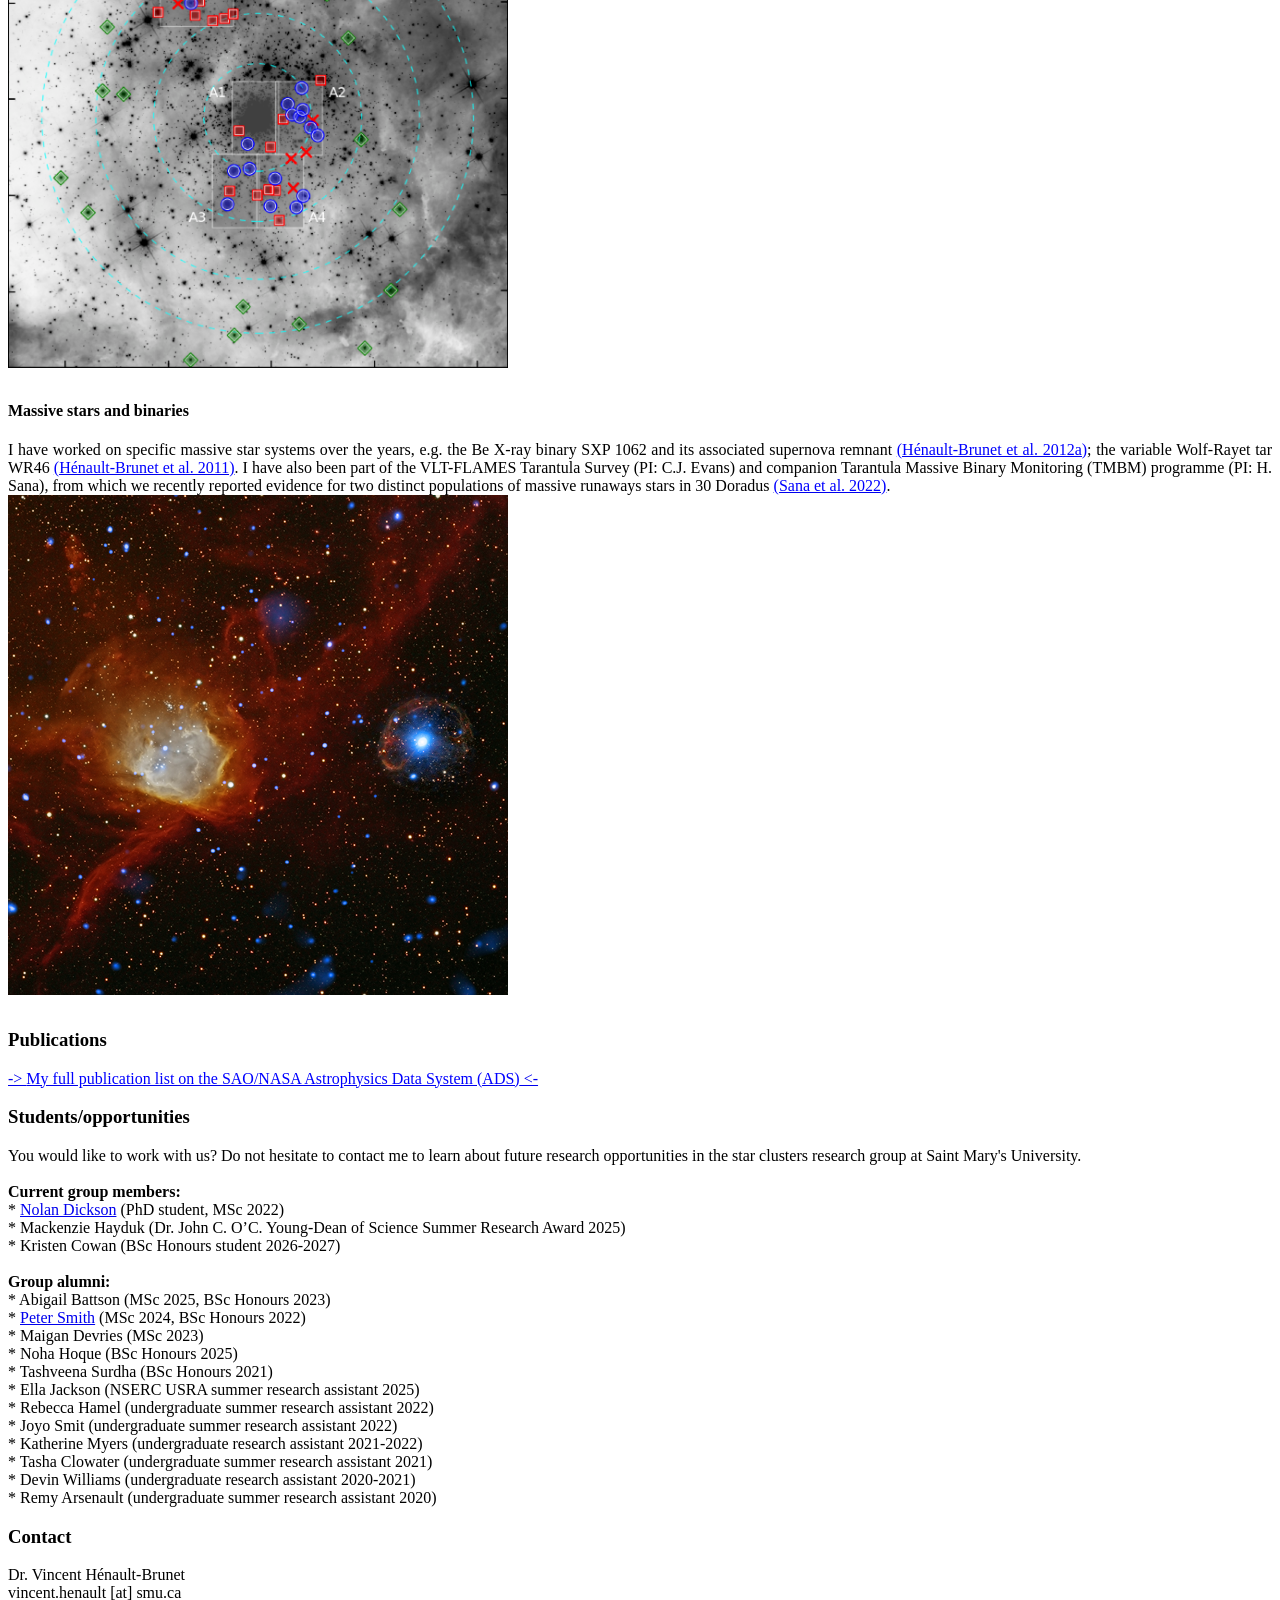
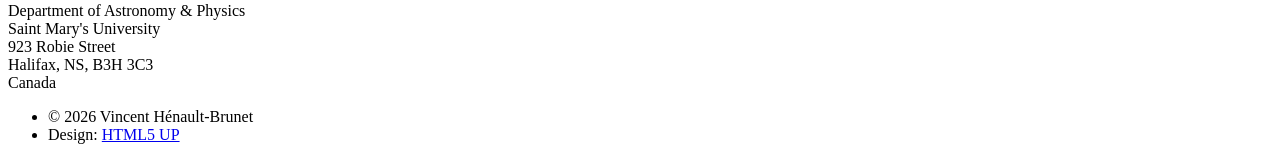
==== commit 6acb00c3: "Update" ====
--- a/index.html
+++ b/index.html
@@ -258,7 +258,7 @@
 				</div>
 
 			<!-- Footer --> <section id="footer"> <div class="container"> <ul
-			class="copyright"> <li>&copy; 2021 Vincent H&eacute;nault-Brunet</li><li>Design: <a href="http://html5up.net">HTML5 UP</a></li>
+			class="copyright"> <li>&copy; 2026 Vincent H&eacute;nault-Brunet</li><li>Design: <a href="http://html5up.net">HTML5 UP</a></li>
 			</ul> </div> </section>
 
 		</div>
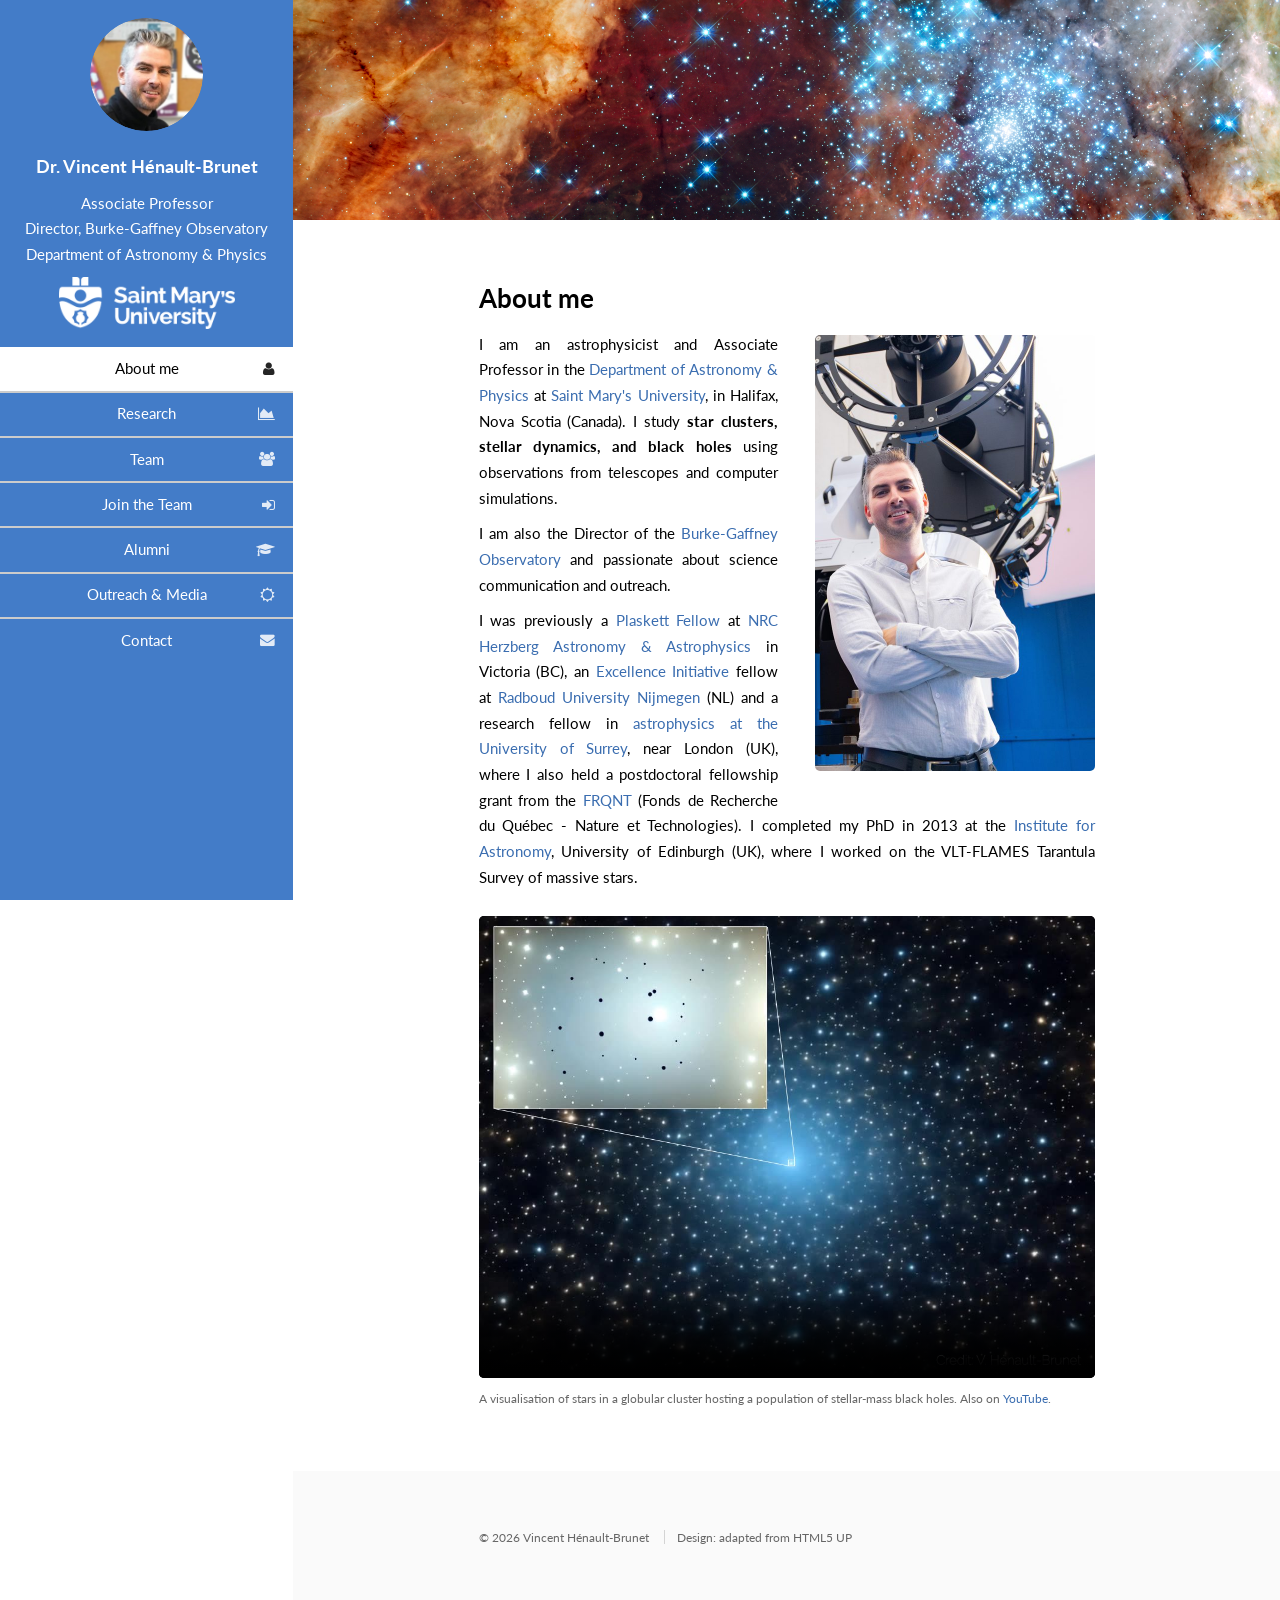
==== commit a5788fa1: "Redesign the site as a multi-page layout Split the single index.html into seven pages -- About me, R" ====
--- a/index.html
+++ b/index.html
@@ -1,270 +1,134 @@
-<!DOCTYPE HTML> <!-- Read Only by HTML5 UP html5up.net | @n33co Free for
-personal and commercial use under the CCA 3.0 license (html5up.net/license) -->
-<html> <head> <title>Vincent H&eacute;nault-Brunet / Research web page</title>
-<meta http-equiv="content-type" content="text/html; charset=utf-8" /> <meta
-name="description" content="" /> <meta name="keywords" content="" /> <!--[if lte
-IE 8]><script src="css/ie/html5shiv.js"></script><![endif]--> <script
-src="js/jquery.min.js"></script> <script
-src="js/jquery.scrollzer.min.js"></script> <script
-src="js/jquery.scrolly.min.js"></script> <script src="js/skel.min.js"></script>
-<script src="js/skel-layers.min.js"></script> <script src="js/init.js"></script>
-<noscript> <link rel="stylesheet" href="css/skel.css" /> <link rel="stylesheet"
-href="css/style.css" /> <link rel="stylesheet" href="css/style-xlarge.css" />
-</noscript> <!--[if lte IE 8]><link rel="stylesheet" href="css/ie/v8.css"
-/><![endif]--> </head> <body>
+<!DOCTYPE HTML>
+<!--
+	Read Only by HTML5 UP
+	html5up.net | @n33co
+	Free for personal and commercial use under the CCA 3.0 license (html5up.net/license)
+-->
+<html>
+	<head>
+		<title>Vincent H&eacute;nault-Brunet / Research web page</title>
+		<meta http-equiv="content-type" content="text/html; charset=utf-8" />
+		<meta name="description" content="Dr. Vincent H&eacute;nault-Brunet, Associate Professor of Astronomy &amp; Physics at Saint Mary's University and Director of the Burke-Gaffney Observatory. Star cluster dynamics, globular clusters and black holes." />
+		<meta name="keywords" content="globular clusters, star clusters, black holes, stellar dynamics, Saint Mary's University, astronomy" />
+		<!--[if lte IE 8]><script src="css/ie/html5shiv.js"></script><![endif]-->
+		<script src="js/jquery.min.js"></script>
+		<script src="js/jquery.scrollzer.min.js"></script>
+		<script src="js/jquery.scrolly.min.js"></script>
+		<script src="js/skel.min.js"></script>
+		<script src="js/skel-layers.min.js"></script>
+		<script src="js/init.js"></script>
+		<noscript>
+			<link rel="stylesheet" href="css/skel.css" />
+			<link rel="stylesheet" href="css/style.css" />
+			<link rel="stylesheet" href="css/style-xlarge.css" />
+		</noscript>
+		<!--[if lte IE 8]><link rel="stylesheet" href="css/ie/v8.css" /><![endif]-->
+	</head>
+	<body>
 
-<!-- Default Statcounter code for Research web page
-https://www.astro.ru.nl/~vincenthb -->
-<script type="text/javascript">
-var sc_project=6821546;
-var sc_invisible=1;
-var sc_security="20233c30";
-</script>
-<script type="text/javascript"
-src="https://www.statcounter.com/counter/counter.js"
-async></script>
-<noscript><div class="statcounter"><a title="Web Analytics
-Made Easy - StatCounter" href="http://statcounter.com/"
-target="_blank"><img class="statcounter"
-src="//c.statcounter.com/6821546/0/20233c30/1/" alt="Web
-Analytics Made Easy - StatCounter"></a></div></noscript>
-<!-- End of Statcounter Code -->
-
+		<!-- Default Statcounter code for Research web page -->
+		<script type="text/javascript">
+			var sc_project=6821546;
+			var sc_invisible=1;
+			var sc_security="20233c30";
+		</script>
+		<script type="text/javascript" src="https://www.statcounter.com/counter/counter.js" async></script>
+		<noscript><div class="statcounter"><a title="Web Analytics Made Easy - StatCounter" href="https://statcounter.com/" target="_blank"><img class="statcounter" src="//c.statcounter.com/6821546/0/20233c30/1/" alt="Web Analytics Made Easy - StatCounter"></a></div></noscript>
+		<!-- End of Statcounter Code -->
 
 		<div id="wrapper">
 
-			<!-- Header --> <section id="header" class="skel-layers-fixed"> <header>
-			<span class="image avatar"><img src="images/VHB2.jpg" alt="" /></span> <h2
-			id="logo"><a href="#"></a></h2> <h4>Dr. Vincent H&eacute;nault-Brunet</h4>
-			 Associate Professor </br> Director, Burke-Gaffney Observatory </br>Department of Astronomy & Physics </br> Saint Mary's University </br> </header> <nav id="nav"> <ul> <li><a href="#one"
-			class="active">About</a></li> <li><a href="#two">Research</a></li> <li ><a
-			href="#three">Publications</a></li> <li><a href="#four">Students/opportunities</a></li> <li><a href="#five">Contact</a></li>
-			</ul> </nav>
+			<!-- Header -->
+				<section id="header" class="skel-layers-fixed">
+					<header>
+						<span class="image avatar"><img src="images/VHB2.jpg" alt="Vincent H&eacute;nault-Brunet" /></span>
+						<h2 id="logo"><a href="index.html"></a></h2>
+						<h4>Dr. Vincent H&eacute;nault-Brunet</h4>
+						Associate Professor </br>
+						Director, Burke-Gaffney Observatory </br>
+						Department of Astronomy &amp; Physics </br>
+						<a href="https://www.smu.ca" class="smu-logo-link"><img class="smu-logo" src="images/smu-logo.webp" alt="Saint Mary's University" width="400" height="118" /></a>
+					</header>
+					<nav id="nav">
+						<ul>
+							<li><a href="index.html" data-icon="&#xf007;" class="active">About me</a></li>
+							<li><a href="research.html" data-icon="&#xf1fe;">Research</a></li>
+							<li><a href="team.html" data-icon="&#xf0c0;">Team</a></li>
+							<li><a href="join.html" data-icon="&#xf090;">Join the Team</a></li>
+							<li><a href="alumni.html" data-icon="&#xf19d;">Alumni</a></li>
+							<li><a href="outreach.html" data-icon="&#xf185;">Outreach &amp; Media</a></li>
+							<li><a href="contact.html" data-icon="&#xf0e0;">Contact</a></li>
+						</ul>
+					</nav>
+				</section>
 
+			<!-- Main -->
+				<div id="main">
 
-					<footer>
+					<section id="one">
+						<div class="container">
 
-		 </footer> </section>
+							<header class="major">
+								<h3>About me</h3>
+							</header>
 
-			<!-- Main --> <div id="main">
+							<!-- Floated after the heading, so the title keeps the full
+							     width and only the paragraphs wrap alongside the photo. -->
+							<span class="image right">
+								<img src="images/vhb-telescope.jpg" width="280" alt="Vincent H&eacute;nault-Brunet standing in front of the telescope at the Burke-Gaffney Observatory" />
+							</span>
 
-					<!-- One --> <section id="one"> <div class="container"> <header
-					class="major"> <h3>About me</h3> </header> <p align="justify"
-					style="margin-bottom: 10px;"> I am an astronomer and Associate Professor in the Department of
-					Astronomy & Physics at Saint Mary's University, in Halifax, Canada. I am also the Director of the <a href="https://observatory.smu.ca">Burke-Gaffney Observatory</a>. I was previously a <a
-					href="http://astroherzberg.org/about-us/plaskett-fellowship/">Plaskett
-					Fellow</a> at <a href="http://astroherzberg.org/about-us/">NRC
-					Herzberg</a> in Victoria, an <a
-					href="http://www.ru.nl/excellence/"> Excellence Initiative</a> fellow
-					at <a href="https://www.astro.ru.nl/">Radboud University Nijmegen
-					</a> (NL) and a research fellow in <a
-					href="https://www.surrey.ac.uk/astrophysics-group">astrophysics at the University of
-					Surrey</a>, near London (UK), where I also held a
-					postdoctoral fellowship grant from the <a
-					href="https://frq.gouv.qc.ca/en/nature-et-technologies/">FRQNT</a> (Fonds de Recherche du
-					Qu&eacute;bec - Nature et Technologies).</p><p align="justify"
-					style="margin-bottom: 10px;"> I completed my PhD in 2013 at the <a
-					href="http://www.roe.ac.uk/ifa/">Institute for Astronomy</a>,
-					University of Edinburgh, where I worked on the VLT-FLAMES Tarantula
-					Survey with <a
-					href="https://www.stsci.edu/who-we-are/leadership/chris-evans">Chris Evans</a>.</p>
+							<p align="justify" style="margin-bottom: 10px;">
+								I am an astrophysicist and Associate Professor in the <a href="https://www.smu.ca/astronomy-physics/">Department of Astronomy &amp; Physics</a> at <a href="https://www.smu.ca">Saint Mary's University</a>, in Halifax, Nova Scotia (Canada).
+								I study <strong>star clusters, stellar dynamics, and black holes</strong> using observations from telescopes and computer simulations.</p>
 
-							</div> </section>
+								<p align="justify" style="margin-bottom: 10px;">
+								I am also the Director of the <a href="https://observatory.smu.ca">Burke-Gaffney Observatory</a> and passionate about science communication and outreach.</p>
 
+								<p align="justify" style="margin-bottom: 10px;">
+								I was previously a <a href="http://astroherzberg.org/about-us/plaskett-fellowship/">Plaskett Fellow</a>
+								at <a href="http://astroherzberg.org/about-us/">NRC Herzberg Astronomy &amp; Astrophysics</a> in Victoria (BC),
+								an <a href="http://www.ru.nl/excellence/">Excellence Initiative</a> fellow
+								at <a href="https://www.astro.ru.nl/">Radboud University Nijmegen</a> (NL)
+								and a research fellow in <a href="https://www.surrey.ac.uk/astrophysics-group">astrophysics at the University of Surrey</a>,
+								near London (UK), where I also held a postdoctoral fellowship grant from the
+								<a href="https://frq.gouv.qc.ca/en/nature-et-technologies/">FRQNT</a> (Fonds de Recherche du Qu&eacute;bec - Nature et Technologies).
+								I completed my PhD in 2013 at the <a href="http://www.roe.ac.uk/ifa/">Institute for Astronomy</a>,
+								University of Edinburgh (UK), where I worked on the VLT-FLAMES Tarantula Survey of massive stars.
+							</p>
 
+							<figure class="video">
+								<video controls playsinline preload="metadata" poster="videos/gc-bh-poster.jpg">
+									<!-- WebM first: browsers pick the first source they can play,
+									     and VP9 is the smaller file. MP4 is the universal fallback. -->
+									<source src="videos/gc-bh.webm" type="video/webm" />
+									<source src="videos/gc-bh.mp4" type="video/mp4" />
+									<a href="https://www.youtube.com/watch?v=Ml4jVzB-dcc">Watch the visualisation on YouTube</a>
+									(your browser cannot play this video).
+								</video>
+								<figcaption>
+									A visualisation of stars in a globular cluster hosting a population of
+									stellar-mass black holes. Also on
+									<a href="https://www.youtube.com/watch?v=Ml4jVzB-dcc">YouTube</a>.
+								</figcaption>
+							</figure>
 
-
-					<!-- Two --> <section id="two"> <div class="container">
-					<h3>Research</h3> <p align="justify">
-
-					I am generally interested in the
-					internal kinematics and dynamics of star clusters, with a particular focus on old globular clusters.
-					My group uses a mix kinematic data, dynamical models, and statistical techniques to probe the formation and evolution of these
-					systems, the black holes they contain, and their stellar content.
-					Through my
-					earlier work on the dynamics of young massive clusters I have also maintained an
-					interest in massive stars and binaries. </br></br>
-				See this <a
-				href="https://news.smu.ca/news/2025/3/4/astronomers-study-swarms-of-black-holes"><font color="blue" >news item for a summary of our recent work</font></a>.</br>
-
-<iframe width="560" height="315" src="https://www.youtube.com/embed/Ml4jVzB-dcc?si=Z1EGgcB-Htsu3jeB" title="YouTube video player" frameborder="0" allow="accelerometer; autoplay; clipboard-write; encrypted-media; gyroscope; picture-in-picture; web-share" referrerpolicy="strict-origin-when-cross-origin" allowfullscreen></iframe>
-
-			</p>
-
-
-								<div class="container">
-
-									<article><div class="inner"> <h4> Dynamical modelling of
-									globular clusters</h4> <p align="justify"  style="margin-
-									bottom: 30px;">
-									Some of my group's recent work has focused on using dynamical models to tackle questions about the dark side of globlular clusters.
-									With models that capture the trend towards equipartition of different mass species and the resulting mass segregation in globular clusters
-									that are dynamically evolved due to two-body relaxation, we can
-									infer the mass distribution within
-									clusters (e.g. <a
-									href="https://ui.adsabs.harvard.edu/abs/2019MNRAS.483.1400H/abstract"><font color="blue" >Hénault-Brunet et al. 2019</font></a>), their global (initial) stellar mass function (e.g. <a href="https://ui.adsabs.harvard.edu/abs/2023MNRAS.521.3991B/abstract"><font color="blue" >Baumgardt, VHB, et al. 2023 </font></a>, <a
-									href="https://ui.adsabs.harvard.edu/abs/2023MNRAS.522.5320D/abstract"><font color="blue" >Dickson, VHB, et al. 2023</font></a>), their content of dark stellar
-									remnants, including stellar-mass black holes (e.g. <a
-									href="https://ui.adsabs.harvard.edu/abs/2020MNRAS.491..113H/abstract"><font color="blue" >Hénault-Brunet et al. 2020</font></a>, <a
-									href="https://ui.adsabs.harvard.edu/abs/2024MNRAS.529..331D/abstract"><font color="blue" >Dickson, Smith, VHB, et al. 2024</font></a>), and also to address claims for the presence of
-									intermediate-mass black holes in the centre of globular
-									clusters.
-									I am also interested in how data from upcoming and future instruments/facilities can further shed light on globular clusters and their interaction with the Milky Way. I recently led the Near-Field Cosmology Science Working Group for the Phase 0 study of the proposed Canadian-led <a
-									href="https://www.castormission.org"><font color="blue" >CASTOR</font></a> mission.</br>
-
-									<a
-									href=""
-									class="image"><img src="images/BH_GC.jpeg" width="500" alt=""
-									/></a>
-
-
-										</p></div> </article>
-
-
-
-
-
-
-	<article>
-	 <div class="inner"> <h4>Multiple populations in globular clusters</h4> <p
-	align="justify"  style="margin-bottom: 30px;"> I have also worked on the problem of multiple stellar populations
-	in globular clusters. The origin of chemically distinct populations of stars
-	in these ancient systems is still mysterious and heavily debated. My efforts have focused
-	on exploring and highlighting the potential of stellar kinematics to probe the
-	formation of multiple populations. In <a
-	href="http://adsabs.harvard.edu/abs/2015MNRAS.450.1164H"> <font color="blue"
-	>H&eacute;nault-Brunet et al. (2015)</font></a>, we performed <i>N</i>-body
-	simulations and identified the differential rotation of subpopulations as a
-	key signature to distinguish between the various formation scenarios proposed.
-	I have also worked on testing these predictions with a combination of new and archival
-	data (e.g. <a href="http://adsabs.harvard.edu/abs/2017MNRAS.465.3515C"><font
-	color="blue">Cordero, H&eacute;nault-Brunet et al. 2017</font></a>).</br>
-
-	<a href="http://adsabs.harvard.edu/abs/2017MNRAS.465.3515C" class="image"><img src="images/m13_2.png" alt="" /></p></a></div> </article>
-
-
-									<article> <div class="inner"> <h4>Kinematics of young massive
-									clusters</h4> <p align="justify"  style="margin-bottom:
-									30px;">During my PhD, I used multi-object and IFU
-									spectroscopic observations to study the kinematics of massive
-									stars in the well-known young massive clusters R136. This work
-									 showed that this cluster has a low velocity dispersion,
-									suggesting that it is bound and has not significantly suffered
-									 from primordial gas expulsion <a
-									href="http://adsabs.harvard.edu/abs/2012A%26A...546A..73H">
-									<font color="blue" >(H&eacute;nault-Brunet et al.
-									2012b)</font></a>. We also found evidence for rotation of this
-									 young cluster, suggesting that star clusters can form with a
-									large fraction of their kinetic energy in rotation <a
-									href="http://adsabs.harvard.edu/abs/2012A%26A...545L...1H">
-									<font color="blue" >(H&eacute;nault-Brunet et al.
-									2012c)</font></a>. This dataset was also successfully used to
-									improve methods to constrain the velocity dispersion of
-									systems in which radial velocity measurements are polluted by
-									the orbital motions of binary stars <a
-									href="http://adsabs.harvard.edu/abs/2014A%26A...562A..20C">
-									<font color="blue" >(Cottaar & H&eacute;nault-Brunet
-									2014)</font></a>.</br>
-
-									<a
-								 href="http://adsabs.harvard.edu/abs/2012A%26A...546A..73H"
-								 class="image"><img src="images/R136_sources_nosat.png" width="500" alt=""
-								 /></a>
-
-						</p> </div> </article>
-
-																			<article>
-																			<div class="inner"> <h4>Massive stars and binaries</h4> <p align="justify"
-																			style="margin-bottom: 30px;">I have worked
-																			on specific massive star systems over the
-																			years, e.g. the Be X-ray binary SXP 1062
-																			and its associated supernova remnant <a
-																			href="https://ui.adsabs.harvard.edu/abs/2012MNRAS.420L..13H/abstract"> <font color="blue"
-																			>(H&eacute;nault-Brunet et al.
-																			2012a)</font></a>; the variable Wolf-Rayet
-																			 tar WR46 <a
-																			href="https://ui.adsabs.harvard.edu/abs/2011ApJ...735...13H/abstract"> <font color="blue"
-																			>(H&eacute;nault-Brunet et al.
-																			2011)</font></a>. I have also been part
-																			of the
-																			VLT-FLAMES Tarantula Survey (PI:
-																			C.J. Evans) and companion Tarantula Massive
-																			Binary Monitoring (TMBM) programme (PI: H.
-																			Sana), from which we recently reported evidence for two distinct populations of massive runaways stars in 30 Doradus <a
-																		 href="https://ui.adsabs.harvard.edu/abs/2022A%26A...668L...5S/abstract"> <font color="blue"
-																		 >(Sana et al.
-																		 2022)</font></a>.</br>
-
-																			<a href="http://chandra.harvard.edu/photo/2011/sxp1062/" class="image"><img
-																			src="images/sxp1062_lg.jpg" width="500" alt="" /></a>
-
-										</p> </div> </article>
-
-								</div> </div>
-
-
-						</section>
-
-
-					<!-- Three --> <section id="three"> <div class="container">
-					<h3>Publications</h3> <p><a href="https://ui.adsabs.harvard.edu/search/filter_database_fq_database=OR&filter_database_fq_database=database%3A%22astronomy%22&fq=%7B!type%3Daqp%20v%3D%24fq_database%7D&fq_database=(database%3A%22astronomy%22)&q=author%3A(%22henault-brunet%22)&sort=date%20desc%2C%20bibcode%20desc&p_=0">->
-					<font color="blue"> My full publication list on the SAO/NASA
-					Astrophysics Data System (ADS)</font> <-</a></p>
-
-
-
-    </div>
-
-						</section>
-
-
-					<!-- Four --> <section id="four"> <div class="container">
-					<h3>Students/opportunities</h3> <p> You would like to work with us? Do not hesitate to contact me to learn about future research opportunities in the star clusters research group at Saint Mary's University. </br></br>
-					<b>Current group members:</b></br>
-				        * <a href="http://observatory.smu.ca/~ndickson/">Nolan Dickson</a> (PhD student, MSc 2022)</br>
-					* Mackenzie Hayduk (Dr. John C. O’C. Young-Dean of Science Summer Research Award 2025) </br>
-					* Kristen Cowan (BSc Honours student 2026-2027)</br>
-					</br>
-
-					<b>Group alumni:</b></br>
-					* Abigail Battson (MSc 2025, BSc Honours 2023)</br>
-					* <a href='https://pjs902.github.io'>Peter Smith</a> (MSc 2024, BSc Honours 2022)</br>
-					* Maigan Devries (MSc 2023)</br>
-					* Noha Hoque (BSc Honours 2025) </br>
-					* Tashveena Surdha (BSc Honours 2021)</br>
-					* Ella Jackson (NSERC USRA summer research assistant 2025)</br>
-					* Rebecca Hamel (undergraduate summer research assistant 2022)</br>
-					* Joyo Smit (undergraduate summer research assistant 2022)</br>
-					* Katherine Myers (undergraduate research assistant 2021-2022)</br>
-					* Tasha Clowater (undergraduate summer research assistant 2021)</br>
-					* Devin Williams (undergraduate research assistant 2020-2021)</br>
-					* Remy Arsenault (undergraduate summer research assistant 2020)</br>
-					</p>
-					</div> </section>
-
-					<!-- Five --> <section id="five"> <div class="container">
-					<h3>Contact</h3> <p>Dr. Vincent H&eacute;nault-Brunet </br>
-					vincent.henault [at] smu.ca </br>Department of Astronomy &amp; Physics </br>
-					Saint Mary's University </br> 923 Robie Street </br>  Halifax, NS, B3H 3C3
-					</br> Canada</p>
-					</div> </section>
-
-
-
-
-
-
+						</div>
+					</section>
 
 				</div>
 
-			<!-- Footer --> <section id="footer"> <div class="container"> <ul
-			class="copyright"> <li>&copy; 2026 Vincent H&eacute;nault-Brunet</li><li>Design: <a href="http://html5up.net">HTML5 UP</a></li>
-			</ul> </div> </section>
+			<!-- Footer -->
+				<section id="footer">
+					<div class="container">
+						<ul class="copyright">
+							<li>&copy; 2026 Vincent H&eacute;nault-Brunet</li>
+							<li>Design: adapted from <a href="https://html5up.net">HTML5 UP</a></li>
+						</ul>
+					</div>
+				</section>
 
 		</div>
 
-
-
-
 	</body>
 </html>
--- a/css/style-xlarge.css
+++ b/css/style-xlarge.css
@@ -0,0 +1,37 @@
+/*
+	Read Only by HTML5 UP
+	html5up.net | @n33co
+	Free for personal and commercial use under the CCA 3.0 license (html5up.net/license)
+*/
+
+/* Basic */
+
+	body, input, select, textarea {
+		font-size: 13pt;
+	}
+
+/* Header */
+
+	#header {
+		width: 21em;
+	}
+
+		#header > header {
+			padding: 1.25em;
+		}
+
+		#header > footer {
+			padding: 1.5em;
+		}
+
+/* Wrapper */
+
+	#wrapper {
+		padding-left: 21em;
+	}
+
+/* Main */
+
+	#main > section > .container {
+		padding: 4em 0 2em 0;
+	}
